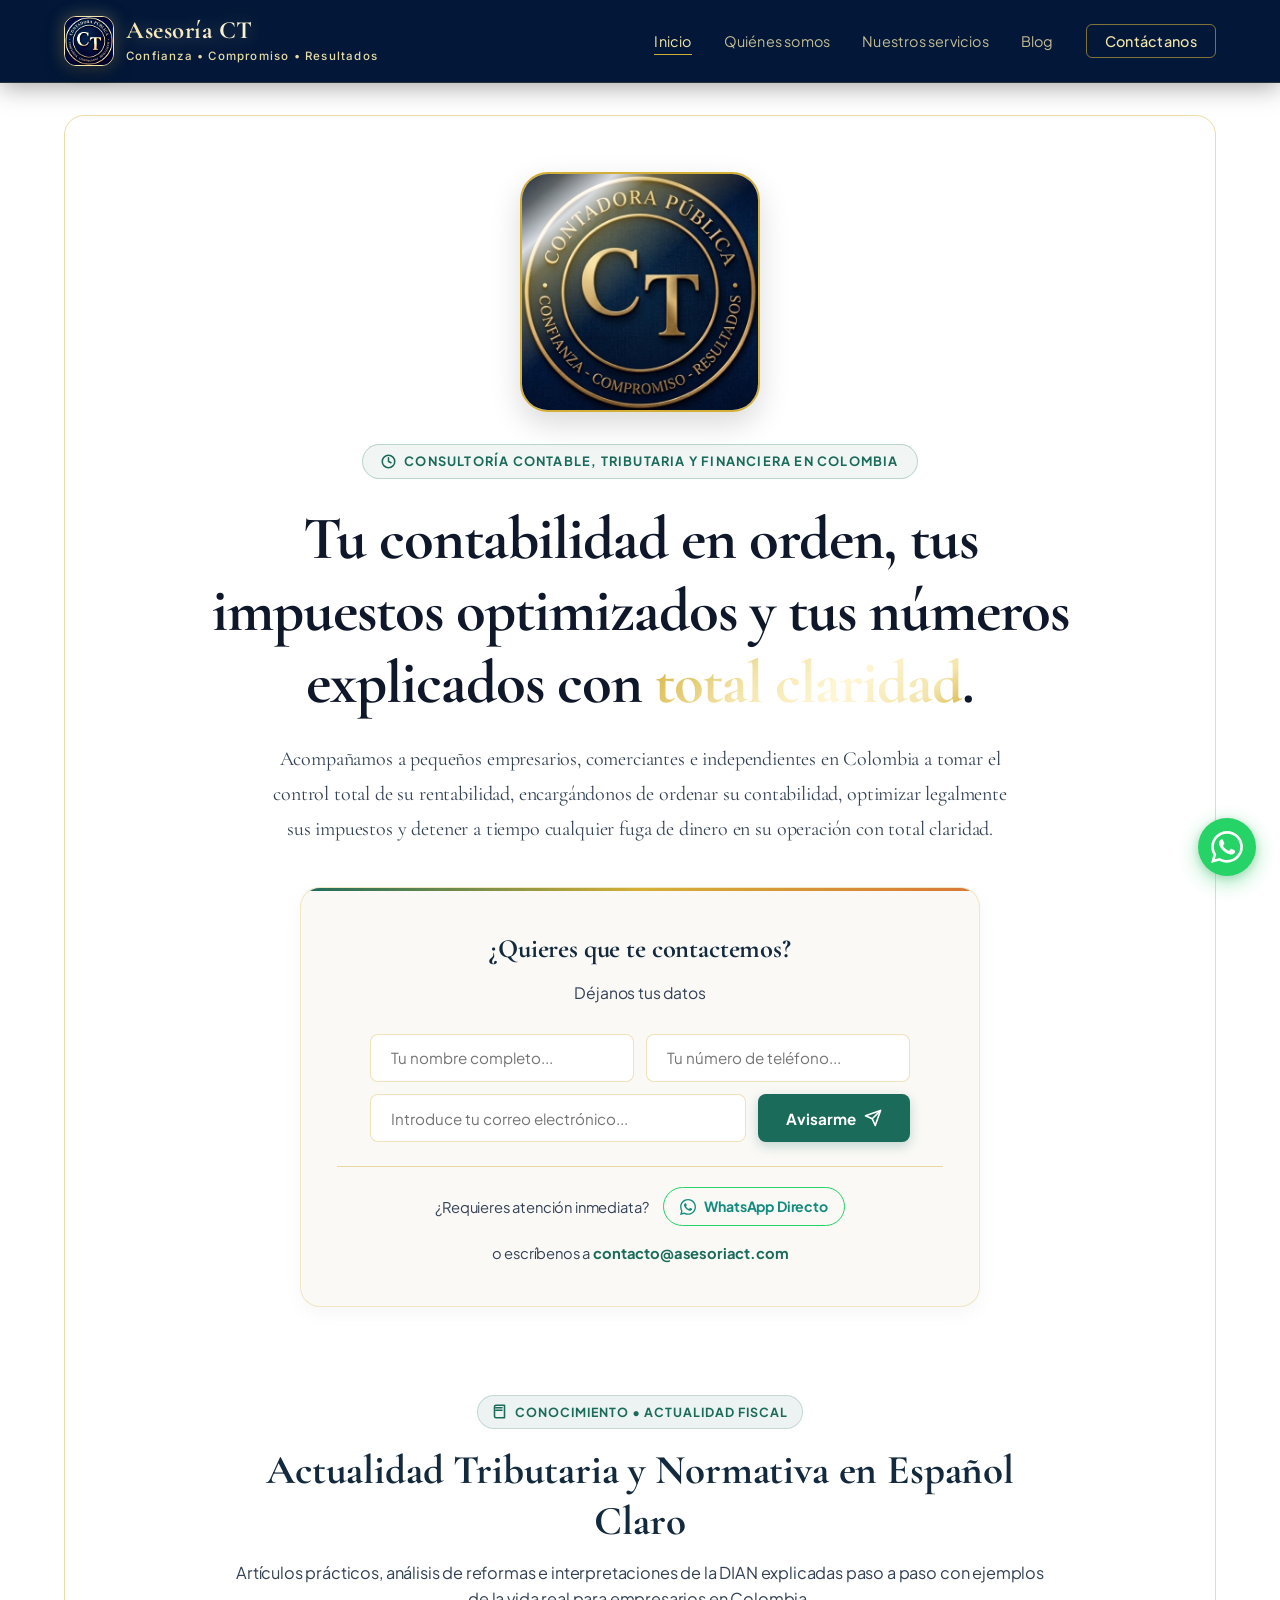
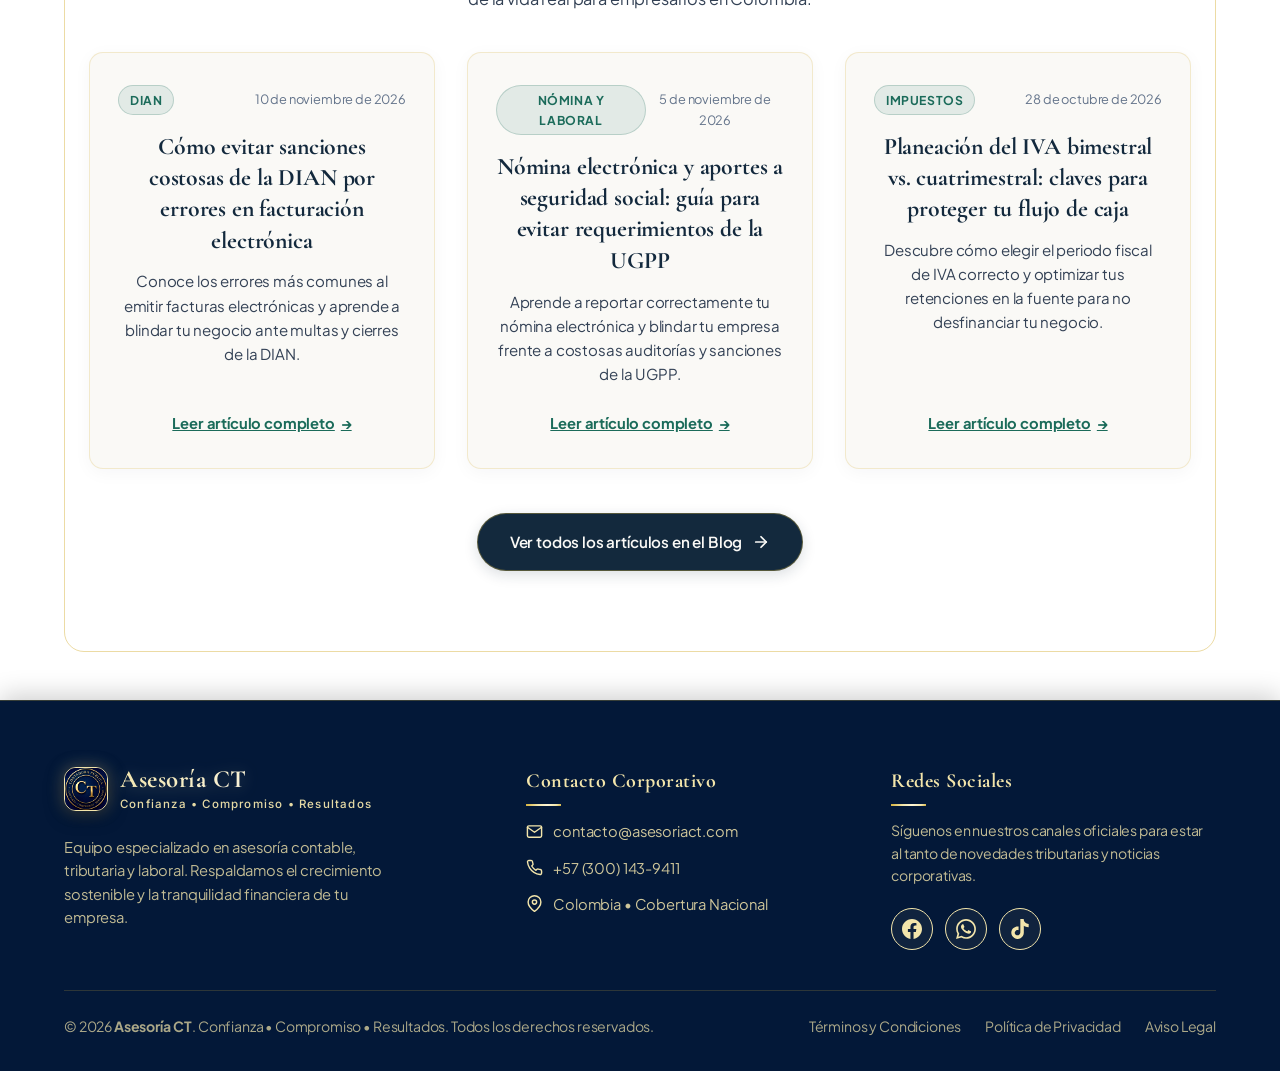
==== index.html @ 313c745f "Update index.html" ====
<!DOCTYPE html>
<html lang="es-CO">
<head>
  <meta charset="UTF-8">
  <meta name="viewport" content="width=device-width, initial-scale=1.0">
  <title>Firma de Contaduría, Tributación y Auditoría Preventiva en Colombia | Asesoría CT</title>
  <meta name="description" content="Firma de contaduría pública y asesoría tributaria en Colombia. Control de rentabilidad, prevención de fugas de dinero y blindaje ante requerimientos de la DIAN y UGPP.">
  <link rel="canonical" href="https://asesoriact.com/">
  <link rel="icon" type="image/jpeg" href="imagenes/LOGO CT.jpeg">

  <!-- Open Graph / Metaetiquetas para Redes Sociales (WhatsApp, LinkedIn, Facebook) -->
  <meta property="og:type" content="website">
  <meta property="og:locale" content="es_CO">
  <meta property="og:site_name" content="Asesoría CT">
  <meta property="og:url" content="https://asesoriact.com/">
  <meta property="og:title" content="Firma de Contaduría, Tributación y Auditoría Preventiva en Colombia | Asesoría CT">
  <meta property="og:description" content="Protege la rentabilidad de tu negocio con asesoría contable, planeación tributaria y auditoría preventiva con criterio experto en Colombia.">
  <meta property="og:image" content="https://asesoriact.com/imagenes/LOGO%20CT.jpeg">
  <meta property="og:image:alt" content="Logotipo Oficial Asesoría CT - Confianza, Compromiso, Resultados">

  <!-- Twitter Cards -->
  <meta name="twitter:card" content="summary_large_image">
  <meta name="twitter:title" content="Firma de Contaduría, Tributación y Auditoría Preventiva en Colombia | Asesoría CT">
  <meta name="twitter:description" content="Control de rentabilidad, optimización de impuestos y blindaje ante la DIAN para empresarios en Colombia.">
  <meta name="twitter:image" content="https://asesoriact.com/imagenes/LOGO%20CT.jpeg">

  <!-- Google Fonts: Cormorant Garamond, Inter & Plus Jakarta Sans -->
  <link rel="preconnect" href="https://fonts.googleapis.com">
  <link rel="preconnect" href="https://fonts.gstatic.com" crossorigin>
  <link href="https://fonts.googleapis.com/css2?family=Cormorant+Garamond:wght@400;500;600;700&family=Inter:wght@300;400;500;600;700&family=Plus+Jakarta+Sans:wght@400;500;600;700&display=swap" rel="stylesheet">

  <!-- Hoja de Estilos Compartida (Sin color de fondo aplicado) -->
  <link rel="stylesheet" href="css/style.css">

  <!-- Datos Estructurados Schema.org JSON-LD (AccountingService & ProfessionalService) -->
  <script type="application/ld+json">
  {
    "@context": "https://schema.org",
    "@type": ["AccountingService", "ProfessionalService"],
    "@id": "https://asesoriact.com/#organization",
    "name": "Asesoría CT",
    "legalName": "Asesoría CT",
    "url": "https://asesoriact.com/",
    "logo": "https://asesoriact.com/imagenes/LOGO%20CT.jpeg",
    "image": "https://asesoriact.com/imagenes/LOGO%20CT.jpeg",
    "description": "Firma de consultoría contable, tributaria y laboral en Colombia. Especialistas en contabilidad general, auditoría preventiva, planeación tributaria DIAN, gestión de nómina electrónica y blindaje ante la UGPP.",
    "telephone": "+573001439411",
    "email": "contacto@asesoriact.com",
    "priceRange": "$$",
    "address": {
      "@type": "PostalAddress",
      "addressLocality": "Medellín",
      "addressRegion": "Antioquia",
      "addressCountry": "CO"
    },
    "areaServed": [
      {
        "@type": "Country",
        "name": "Colombia"
      },
      {
        "@type": "City",
        "name": "Medellín"
      }
    ],
    "hasOfferCatalog": {
      "@type": "OfferCatalog",
      "name": "Servicios Contables y Tributarios",
      "itemListElement": [
        {
          "@type": "Offer",
          "itemOffered": {
            "@type": "Service",
            "name": "Contabilidad Integral y Estados Financieros",
            "description": "Registro contable bajo NIIF, conciliaciones bancarias y estados financieros para toma de decisiones."
          }
        },
        {
          "@type": "Offer",
          "itemOffered": {
            "@type": "Service",
            "name": "Auditoría Preventiva y Cumplimiento",
            "description": "Detección temprana de fugas de dinero, inconsistencias contables y blindaje fiscal."
          }
        },
        {
          "@type": "Offer",
          "itemOffered": {
            "@type": "Service",
            "name": "Planeación Tributaria y Declaraciones DIAN",
            "description": "Optimización legal de carga tributaria (IVA, Renta, Retención en la Fuente, ICA)."
          }
        },
        {
          "@type": "Offer",
          "itemOffered": {
            "@type": "Service",
            "name": "Gestión de Nómina Electrónica y Seguridad Social (UGPP)",
            "description": "Liquidación de nómina, planillas PILA y prevención de sanciones de la UGPP."
          }
        }
      ]
    },
    "sameAs": [
      "https://www.facebook.com/share/19hcn5nRDJ/",
      "https://www.tiktok.com/@ctasesoria"
    ]
  }
  </script>
</head>
<body>

  <!-- Encabezado (Header) -->
  <div class="header-wrapper">
    <div class="container">
      <header>
        <a href="index.html" class="brand" title="Asesoría CT">
          <div class="brand-icon">
            <img src="imagenes/LOGO_CT_DORADO_CLARO.png" alt="Logo Asesoría CT" width="50" height="50">
          </div>
          <div class="brand-name">
            <span class="main-title">Asesoría CT</span>
            <span class="sub-title">Confianza &bull; Compromiso &bull; Resultados</span>
          </div>
        </a>

        <div class="nav-container">
          <nav aria-label="Navegación principal">
            <ul class="main-nav">
              <li><a href="index.html" class="nav-link active">Inicio</a></li>
              <li><a href="quienes-somos.html" class="nav-link">Quiénes somos</a></li>
              <li><a href="servicios.html" class="nav-link">Nuestros servicios</a></li>
              <li><a href="blog.html" class="nav-link">Blog</a></li>
              <li><a href="contacto.html" class="nav-link nav-link-cta">Contáctanos</a></li>
            </ul>
          </nav>
        </div>
      </header>
    </div>
  </div>

  <div class="container">
    <main>
      <!-- Logotipo Central Animado -->
      <div class="corporate-logo-container">
        <div class="corporate-logo-card">
          <div class="corporate-logo-frame" title="Asesoría CT">
            <img 
              src="imagenes/LOGO CT.jpeg" 
              alt="Logotipo Asesoría CT" 
              class="corporate-logo-img"
              width="240"
              height="240"
              loading="eager"
            >
            <div class="shimmer-effect" aria-hidden="true"></div>
          </div>
        </div>
      </div>

      <!-- Etiqueta superior (Micro-texto) -->
      <div class="pill-hero">
        <svg width="15" height="15" viewBox="0 0 24 24" fill="none" stroke="currentColor" stroke-width="2.5" stroke-linecap="round" stroke-linejoin="round">
          <circle cx="12" cy="12" r="10"></circle>
          <path d="M12 6v6l4 2"></path>
        </svg>
        <span>CONSULTORÍA CONTABLE, TRIBUTARIA Y FINANCIERA EN COLOMBIA</span>
      </div>

      <!-- Titular Principal (H1) -->
      <h1 class="hero-title">
        Tu contabilidad en orden, tus impuestos optimizados y tus números explicados con <span class="gradient-text">total claridad</span>.
      </h1>

      <!-- Subtítulo (H2) -->
      <h2 class="hero-desc" style="font-size: clamp(1.05rem, 1.8vw, 1.25rem); font-weight: 400; margin-bottom: 2.5rem;">
        Acompañamos a pequeños empresarios, comerciantes e independientes en Colombia a tomar el control total de su rentabilidad, encargándonos de ordenar su contabilidad, optimizar legalmente sus impuestos y detener a tiempo cualquier fuga de dinero en su operación con total claridad.
      </h2>

      <!-- Panel de Notificación -->
      <div class="action-panel">
        <h2>¿Quieres que te contactemos?</h2>
        <p>Déjanos tus datos</p>

        <form class="subscribe-form" id="notifyForm">
          <div class="form-row">
            <input 
              type="text" 
              name="nombre"
              class="subscribe-input" 
              id="nombreInput" 
              placeholder="Tu nombre completo..." 
              required
              autocomplete="name"
            >
            <input 
              type="tel" 
              name="telefono"
              class="subscribe-input" 
              id="telefonoInput" 
              placeholder="Tu número de teléfono..." 
              required
              autocomplete="tel"
            >
          </div>
          <div class="form-row form-row-submit">
            <input 
              type="email" 
              name="email"
              class="subscribe-input email-input-field" 
              id="emailInput" 
              placeholder="Introduce tu correo electrónico..." 
              required
              autocomplete="email"
            >
            <button type="submit" class="subscribe-btn">
              <span>Avisarme</span>
              <svg width="18" height="18" viewBox="0 0 24 24" fill="none" stroke="currentColor" stroke-width="2.2" stroke-linecap="round" stroke-linejoin="round">
                <line x1="22" y1="2" x2="11" y2="13"></line>
                <polygon points="22 2 15 22 11 13 2 9 22 2"></polygon>
              </svg>
            </button>
          </div>
        </form>

        <div class="contact-urgency">
          <span>¿Requieres atención inmediata?</span>
          <a href="https://wa.me/573001439411?text=Hola%2C%20quisiera%20recibir%20asesor%C3%ADa%20contable%20y%20tributaria." target="_blank" rel="noopener noreferrer" class="whatsapp-btn">
            <svg width="16" height="16" viewBox="0 0 24 24" fill="currentColor">
              <path d="M.057 24l1.687-6.163c-1.041-1.804-1.588-3.849-1.587-5.946.003-6.556 5.338-11.891 11.893-11.891 3.181.001 6.167 1.24 8.413 3.488 2.245 2.248 3.481 5.236 3.48 8.414-.003 6.557-5.338 11.892-11.893 11.892-1.99-.001-3.951-.5-5.688-1.448l-6.305 1.654zm6.597-3.807c1.676.995 3.276 1.591 5.392 1.592 5.448 0 9.886-4.434 9.889-9.885.002-5.462-4.415-9.89-9.881-9.892-5.452 0-9.887 4.434-9.889 9.884-.001 2.225.651 3.891 1.746 5.634l-.999 3.648 3.742-.981zm11.387-5.464c-.074-.124-.272-.198-.57-.347-.297-.149-1.758-.868-2.031-.967-.272-.099-.47-.149-.669.149-.198.297-.768.967-.941 1.165-.173.198-.347.223-.644.074-.297-.149-1.255-.462-2.39-1.475-.883-.788-1.48-1.761-1.653-2.059-.173-.297-.018-.458.13-.606.134-.133.297-.347.446-.521.151-.172.2-.296.3-.495.099-.198.05-.372-.025-.521-.075-.148-.669-1.611-.916-2.206-.242-.579-.487-.501-.669-.51l-.57-.01c-.198 0-.52.074-.792.372s-1.04 1.016-1.04 2.479 1.065 2.876 1.213 3.074c.149.198 2.095 3.2 5.076 4.487.709.306 1.263.489 1.694.626.712.226 1.36.194 1.872.118.571-.085 1.758-.719 2.006-1.413.248-.695.248-1.29.173-1.414z"/>
            </svg>
            <span>WhatsApp Directo</span>
          </a>
          <span>o escríbenos a <a href="mailto:contacto@asesoriact.com" class="email-link">contacto@asesoriact.com</a></span>
        </div>
      </div>

      <!-- Sección de Actualidad Tributaria y Normativa en Español Claro (3 Artículos Recientes) -->
      <section class="home-blog-section" aria-labelledby="homeBlogHeading">
        <div class="section-header-block">
          <div class="section-tag">
            <svg width="15" height="15" viewBox="0 0 24 24" fill="none" stroke="currentColor" stroke-width="2.5" stroke-linecap="round" stroke-linejoin="round">
              <path d="M4 19.5v-15A2.5 2.5 0 0 1 6.5 2H20v20H6.5a2.5 2.5 0 0 1-2.5-2.5Z"></path>
              <path d="M6 6h10"></path>
              <path d="M6 10h10"></path>
            </svg>
            <span>Conocimiento &bull; Actualidad Fiscal</span>
          </div>
          <h2 class="section-title" id="homeBlogHeading">Actualidad Tributaria y Normativa en Español Claro</h2>
          <p class="section-desc">Artículos prácticos, análisis de reformas e interpretaciones de la DIAN explicadas paso a paso con ejemplos de la vida real para empresarios en Colombia.</p>
        </div>

        <div class="blog-cards-grid" id="homeBlogCardsContainer">
          <!-- Renderizado dinámico de los 3 artículos más recientes -->
        </div>

        <a href="blog.html" class="blog-section-cta">
          <span>Ver todos los artículos en el Blog</span>
          <svg width="18" height="18" viewBox="0 0 24 24" fill="none" stroke="currentColor" stroke-width="2.3" stroke-linecap="round" stroke-linejoin="round">
            <line x1="5" y1="12" x2="19" y2="12"></line>
            <polyline points="12 5 19 12 12 19"></polyline>
          </svg>
        </a>
      </section>
    </main>
  </div>

  <!-- Pie de Página (Footer) -->
  <footer>
    <div class="container">
      <div class="footer-content">
        <div class="footer-col">
          <a href="index.html" class="footer-brand" title="Asesoría CT">
            <div class="brand-icon">
              <img src="imagenes/LOGO CT.jpeg" alt="Logo Asesoría CT en pie de página" width="44" height="44" loading="lazy">
            </div>
            <div class="brand-name">
              <span class="main-title">Asesoría CT</span>
              <span class="sub-title">Confianza &bull; Compromiso &bull; Resultados</span>
            </div>
          </a>
          <p class="footer-desc">
            Equipo especializado en asesoría contable, tributaria y laboral. Respaldamos el crecimiento sostenible y la tranquilidad financiera de tu empresa.
          </p>
        </div>

        <div class="footer-col">
          <h4 class="footer-col-title">Contacto Corporativo</h4>
          <ul class="footer-contact-list">
            <li class="footer-contact-item">
              <svg width="17" height="17" viewBox="0 0 24 24" fill="none" stroke="currentColor" stroke-width="2" stroke-linecap="round" stroke-linejoin="round">
                <path d="M4 4h16c1.1 0 2 .9 2 2v12c0 1.1-.9 2-2 2H4c-1.1 0-2-.9-2-2V6c0-1.1.9-2 2-2z"></path>
                <polyline points="22,6 12,13 2,6"></polyline>
              </svg>
              <a href="mailto:contacto@asesoriact.com">contacto@asesoriact.com</a>
            </li>
            <li class="footer-contact-item">
              <svg width="17" height="17" viewBox="0 0 24 24" fill="none" stroke="currentColor" stroke-width="2" stroke-linecap="round" stroke-linejoin="round">
                <path d="M22 16.92v3a2 2 0 0 1-2.18 2 19.79 19.79 0 0 1-8.63-3.07 19.5 19.5 0 0 1-6-6 19.79 19.79 0 0 1-3.07-8.67A2 2 0 0 1 4.11 2h3a2 2 0 0 1 2 1.72 12.84 12.84 0 0 0 .7 2.81 2 2 0 0 1-.45 2.11L8.09 9.91a16 16 0 0 0 6 6l1.27-1.27a2 2 0 0 1 2.11-.45 12.84 12.84 0 0 0 2.81.7A2 2 0 0 1 22 16.92z"></path>
              </svg>
              <a href="https://wa.me/573001439411" target="_blank" rel="noopener noreferrer">+57 (300) 143-9411</a>
            </li>
            <li class="footer-contact-item">
              <svg width="17" height="17" viewBox="0 0 24 24" fill="none" stroke="currentColor" stroke-width="2" stroke-linecap="round" stroke-linejoin="round">
                <path d="M21 10c0 7-9 13-9 13s-9-6-9-13a9 9 0 0 1 18 0z"></path>
                <circle cx="12" cy="10" r="3"></circle>
              </svg>
              <span>Colombia &bull; Cobertura Nacional</span>
            </li>
          </ul>
        </div>

        <div class="footer-col">
          <h4 class="footer-col-title">Redes Sociales</h4>
          <p class="footer-desc" style="font-size: 0.88rem;">
            Síguenos en nuestros canales oficiales para estar al tanto de novedades tributarias y noticias corporativas.
          </p>
          <div class="social-links">
            <a href="https://www.facebook.com/share/19hcn5nRDJ/" target="_blank" rel="noopener noreferrer" class="social-btn" title="Facebook Asesoría CT" aria-label="Facebook">
              <svg viewBox="0 0 24 24">
                <path d="M24 12.073c0-6.627-5.373-12-12-12s-12 5.373-12 12c0 5.99 4.388 10.954 10.125 11.854v-8.385H7.078v-3.47h3.047V9.43c0-3.007 1.792-4.669 4.533-4.669 1.312 0 2.686.235 2.686.235v2.953H15.83c-1.491 0-1.956.925-1.956 1.874v2.25h3.328l-.532 3.47h-2.796v8.385C19.612 23.027 24 18.062 24 12.073z"/>
              </svg>
            </a>
            <a href="https://wa.me/573001439411?text=Hola%2C%20quisiera%20contactar%20a%20Asesor%C3%ADa%20CT." target="_blank" rel="noopener noreferrer" class="social-btn" title="WhatsApp Asesoría CT" aria-label="WhatsApp">
              <svg viewBox="0 0 24 24">
                <path d="M.057 24l1.687-6.163c-1.041-1.804-1.588-3.849-1.587-5.946.003-6.556 5.338-11.891 11.893-11.891 3.181.001 6.167 1.24 8.413 3.488 2.245 2.248 3.481 5.236 3.48 8.414-.003 6.557-5.338 11.892-11.893 11.892-1.99-.001-3.951-.5-5.688-1.448l-6.305 1.654zm6.597-3.807c1.676.995 3.276 1.591 5.392 1.592 5.448 0 9.886-4.434 9.889-9.885.002-5.462-4.415-9.89-9.881-9.892-5.452 0-9.887 4.434-9.889 9.884-.001 2.225.651 3.891 1.746 5.634l-.999 3.648 3.742-.981zm11.387-5.464c-.074-.124-.272-.198-.57-.347-.297-.149-1.758-.868-2.031-.967-.272-.099-.47-.149-.669.149-.198.297-.768.967-.941 1.165-.173.198-.347.223-.644.074-.297-.149-1.255-.462-2.39-1.475-.883-.788-1.48-1.761-1.653-2.059-.173-.297-.018-.458.13-.606.134-.133.297-.347.446-.521.151-.172.2-.296.3-.495.099-.198.05-.372-.025-.521-.075-.148-.669-1.611-.916-2.206-.242-.579-.487-.501-.669-.51l-.57-.01c-.198 0-.52.074-.792.372s-1.04 1.016-1.04 2.479 1.065 2.876 1.213 3.074c.149.198 2.095 3.2 5.076 4.487.709.306 1.263.489 1.694.626.712.226 1.36.194 1.872.118.571-.085 1.758-.719 2.006-1.413.248-.695.248-1.29.173-1.414z"/>
              </svg>
            </a>
            <a href="https://www.tiktok.com/@ctasesoria?_r=1&_t=ZS-9BO9kj3lKJJ" target="_blank" rel="noopener noreferrer" class="social-btn" title="TikTok Asesoría CT" aria-label="TikTok">
              <svg viewBox="0 0 24 24">
                <path d="M12.525.02c1.31-.02 2.61-.01 3.91-.02.08 1.53.63 3.09 1.75 4.17 1.12 1.11 2.7 1.62 4.24 1.79v4.03c-1.44-.05-2.89-.35-4.2-.97-.57-.26-1.1-.59-1.62-1.01-.01 2.92.01 5.84-.02 8.75-.08 1.4-.54 2.79-1.35 3.94-1.31 1.92-3.58 3.17-5.91 3.21-1.43.08-2.86-.31-4.08-1.03-2.02-1.19-3.44-3.37-3.65-5.71-.02-.5-.03-1-.01-1.49.18-1.9 1.12-3.72 2.58-4.96 1.66-1.44 3.98-2.13 6.15-1.72.02 1.48-.04 2.96-.04 4.44-.99-.32-2.15-.23-3.02.37-.63.41-1.11 1.04-1.36 1.75-.21.51-.24 1.07-.14 1.61.24 1.16 1.18 2.09 2.35 2.33.71.16 1.46.12 2.14-.14.77-.28 1.41-.89 1.74-1.64.31-.7.42-1.47.41-2.23.03-5.26.01-10.52.02-15.78z"/>
              </svg>
            </a>
          </div>
        </div>
      </div>

      <div class="footer-bottom">
        <div>
          <span>&copy; <span id="currentYear"></span> <strong>Asesoría CT</strong>. Confianza &bull; Compromiso &bull; Resultados. Todos los derechos reservados.</span>
        </div>
        <ul class="footer-legal-links">
          <li><a href="terminos-y-condiciones.html">Términos y Condiciones</a></li>
          <li><a href="politica-de-privacidad.html">Política de Privacidad</a></li>
          <li><a href="aviso-legal.html">Aviso Legal</a></li>
        </ul>
      </div>
    </div>
  </footer>

  <!-- Botón Flotante de WhatsApp -->
  <a href="https://wa.me/573001439411?text=Hola%2C%20quisiera%20recibir%20asesor%C3%ADa%20contable%20y%20tributaria." target="_blank" rel="noopener noreferrer" class="whatsapp-float" title="Contactar por WhatsApp" aria-label="WhatsApp Asesoría CT">
    <svg viewBox="0 0 24 24">
      <path d="M.057 24l1.687-6.163c-1.041-1.804-1.588-3.849-1.587-5.946.003-6.556 5.338-11.891 11.893-11.891 3.181.001 6.167 1.24 8.413 3.488 2.245 2.248 3.481 5.236 3.48 8.414-.003 6.557-5.338 11.892-11.893 11.892-1.99-.001-3.951-.5-5.688-1.448l-6.305 1.654zm6.597-3.807c1.676.995 3.276 1.591 5.392 1.592 5.448 0 9.886-4.434 9.889-9.885.002-5.462-4.415-9.89-9.881-9.892-5.452 0-9.887 4.434-9.889 9.884-.001 2.225.651 3.891 1.746 5.634l-.999 3.648 3.742-.981zm11.387-5.464c-.074-.124-.272-.198-.57-.347-.297-.149-1.758-.868-2.031-.967-.272-.099-.47-.149-.669.149-.198.297-.768.967-.941 1.165-.173.198-.347.223-.644.074-.297-.149-1.255-.462-2.39-1.475-.883-.788-1.48-1.761-1.653-2.059-.173-.297-.018-.458.13-.606.134-.133.297-.347.446-.521.151-.172.2-.296.3-.495.099-.198.05-.372-.025-.521-.075-.148-.669-1.611-.916-2.206-.242-.579-.487-.501-.669-.51l-.57-.01c-.198 0-.52.074-.792.372s-1.04 1.016-1.04 2.479 1.065 2.876 1.213 3.074c.149.198 2.095 3.2 5.076 4.487.709.306 1.263.489 1.694.626.712.226 1.36.194 1.872.118.571-.085 1.758-.719 2.006-1.413.248-.695.248-1.29.173-1.414z"/>
    </svg>
  </a>

  <div class="toast" id="toast">
    <svg width="22" height="22" viewBox="0 0 24 24" fill="none" stroke="currentColor" stroke-width="2.5" stroke-linecap="round" stroke-linejoin="round">
      <path d="M22 11.08V12a10 10 0 1 1-5.93-9.14"></path>
      <polyline points="22 4 12 14.01 9 11.01"></polyline>
    </svg>
    <div>
      <strong style="color: var(--gold-deep);" id="toastTitle">¡Gracias!</strong>
      <p style="font-size: 0.82rem; color: var(--text-secondary); margin: 0;" id="toastMessage">Te avisaremos el día del lanzamiento.</p>
    </div>
  </div>

  <script src="js/blog-data.js"></script>
  <script>
    document.getElementById('currentYear').textContent = new Date().getFullYear();

    // Renderizar las 3 tarjetas más recientes en la sección de inicio
    function renderHomeBlogCards() {
      const container = document.getElementById('homeBlogCardsContainer');
      if (!container || !window.getBlogArticles) return;

      const articles = window.getBlogArticles().slice(0, 3);
      container.innerHTML = articles.map(article => `
        <article class="blog-card" onclick="window.location.href='blog.html?slug=${encodeURIComponent(article.slug)}'" style="cursor: pointer;">
          <div>
            <div class="blog-card-meta">
              <span class="blog-category-badge">${article.category}</span>
              <time class="blog-card-date" datetime="${article.date}">${window.formatBlogDate(article.date)}</time>
            </div>
            <h3 class="blog-card-title">${article.title}</h3>
            <p class="blog-card-summary">${article.summary}</p>
          </div>
          <div>
            <a href="blog.html?slug=${encodeURIComponent(article.slug)}" class="blog-card-link" onclick="event.stopPropagation();">
              <span>Leer artículo completo</span>
              <span aria-hidden="true">&rarr;</span>
            </a>
          </div>
        </article>
      `).join('');
    }

    renderHomeBlogCards();

    const form = document.getElementById('notifyForm');
    const nombreInput = document.getElementById('nombreInput');
    const telefonoInput = document.getElementById('telefonoInput');
    const emailInput = document.getElementById('emailInput');
    const toast = document.getElementById('toast');
    const submitBtn = form.querySelector('button[type="submit"]');

    form.addEventListener('submit', function(e) {
      e.preventDefault();
      const nombre = nombreInput.value.trim();
      const telefono = telefonoInput.value.trim();
      const email = emailInput.value.trim();

      if (nombre && telefono && email) {
        if (submitBtn) submitBtn.disabled = true;

        const params = new URLSearchParams();
        params.append('nombre', nombre);
        params.append('telefono', telefono);
        params.append('email', email);

        fetch('https://script.google.com/macros/s/AKfycbwHSNOIDWplXZAIkHWCNSpXhPhSeViGRHyeF9dgM50gXzdsvu-dEWJUBcOk_lpRhiU-SA/exec', {
          method: 'POST',
          mode: 'no-cors',
          body: params
        }).catch(function(err) {
          console.warn('Envío registrado con posible advertencia de red:', err);
        }).finally(function() {
          nombreInput.value = '';
          telefonoInput.value = '';
          emailInput.value = '';
          if (submitBtn) submitBtn.disabled = false;

          toast.classList.add('show');
          setTimeout(() => {
            toast.classList.remove('show');
          }, 4500);
        });
      }
    });
  </script>
</body>
</html>
---- css/style.css ----
/* ========================================================
   Asesoría CT - Estructura Web Corporativa
   NOTA: Sin colores de fondo aplicados aún según requerimiento
   ======================================================== */

:root {
  /* Fondo Encabezado Corporativo */
  --navy-main: #031838;
  --navy-dark: #021B3D;

  /* Tonos en Oro Metálico */
  --gold-deep: #7C5A0B;
  --gold-dark: #AA7C11;
  --gold-base: #D4AF37;
  --gold-light: #F3E5AB;
  --gold-soft: #e8d7a5;
  --gold-gradient: linear-gradient(135deg, #D4AF37 0%, #F3E5AB 35%, #FFF6D6 60%, #F3E5AB 85%, #D4AF37 100%);
  --gold-border: rgba(212, 175, 55, 0.45);
  --gold-border-hover: rgba(170, 124, 17, 0.85);

  /* Paleta Corporativa Asesoría CT (Colores Clave) */
  --color-forest: #1B6B5A;
  --color-forest-hover: #145244;
  --color-navy-deep: #13293D;
  --color-terracotta: #D97736;
  --color-terracotta-hover: #BF6225;
  --color-card-bg: #FAF9F6;

  /* Tipografía de Alto Contraste */
  --text-main: #0F172A;
  --text-secondary: #334155;
  --text-muted: #64748B;

  --radius-lg: 20px;
  --radius-md: 14px;
  --radius-sm: 8px;
}

* {
  margin: 0;
  padding: 0;
  box-sizing: border-box;
}

/* ========================================================
   Cuerpo / Body: Sin color de fondo aplicado
   ======================================================== */
body {
  font-family: 'Plus Jakarta Sans', 'Inter', -apple-system, sans-serif;
  color: var(--text-main);
  min-height: 100vh;
  display: flex;
  flex-direction: column;
  line-height: 1.65;
  position: relative;
  overflow-x: hidden;
  letter-spacing: -0.01em;
  /* Sin background-color ni background-image */
}

/* Tipografía display para títulos principales */
h1, h2, h3,
.hero-title,
.brand-name .main-title {
  font-family: 'Cormorant Garamond', Georgia, serif;
}

.container {
  width: 100%;
  max-width: 1200px;
  margin: 0 auto;
  padding: 0 1.5rem;
  display: flex;
  flex-direction: column;
  flex: 1;
}

/* ========================================================
   Encabezado (Header): Fondo #031838, Oro Metálico, Insignia
   ======================================================== */
.header-wrapper {
  width: 100%;
  background-color: var(--navy-main);
  border-bottom: 1px solid rgba(212, 175, 55, 0.18);
  box-shadow: 0 4px 24px rgba(0, 0, 0, 0.35);
  position: sticky;
  top: 0;
  z-index: 50;
}

header {
  display: flex;
  justify-content: space-between;
  align-items: center;
  padding: 1rem 0;
  gap: 1.5rem;
  width: 100%;
  max-width: 1200px;
  margin: 0 auto;
}

.brand {
  display: flex;
  align-items: center;
  gap: 12px;
  text-decoration: none;
  color: #FFFFFF;
}

/* Logo del encabezado con su fondo original y el dorado claro resaltado */
.brand-icon {
  width: 50px;
  height: 50px;
  border-radius: 12px;
  overflow: hidden;
  background: #02122c;
  border: 1.5px solid var(--gold-light);
  display: flex;
  align-items: center;
  justify-content: center;
  box-shadow: 0 4px 18px rgba(0, 0, 0, 0.5), 0 0 16px rgba(243, 229, 171, 0.35);
  transition: transform 0.35s ease, border-color 0.35s ease, box-shadow 0.35s ease;
  flex-shrink: 0;
}

.brand:hover .brand-icon {
  transform: scale(1.06);
  border-color: #FFF6D6;
  box-shadow: 0 6px 24px rgba(0, 0, 0, 0.6), 0 0 24px rgba(243, 229, 171, 0.6);
}

.brand-icon img {
  width: 100%;
  height: 100%;
  object-fit: cover;
  display: block;
  /* Resalta las letras y círculos en un dorado más claro y luminoso manteniendo el fondo */
  filter: brightness(1.22) contrast(1.18) saturate(1.1) drop-shadow(0 0 1px rgba(243, 229, 171, 0.35));
  transition: filter 0.35s ease, transform 0.35s ease;
}

.brand:hover .brand-icon img {
  filter: brightness(1.3) contrast(1.22) saturate(1.15) drop-shadow(0 0 2px rgba(255, 246, 214, 0.55));
  transform: scale(1.03);
}

.brand-name {
  display: flex;
  flex-direction: column;
  gap: 2px;
}

/* Título principal 'Asesoría CT' en dorado claro brillante */
.brand-name .main-title {
  font-family: 'Cormorant Garamond', Georgia, serif;
  font-size: 1.55rem;
  font-weight: 700;
  letter-spacing: 0.5px;
  background: linear-gradient(135deg, #F3E5AB 0%, #FFFFFF 45%, #F3E5AB 80%, #D4AF37 100%);
  background-size: 220% auto;
  -webkit-background-clip: text;
  -webkit-text-fill-color: transparent;
  line-height: 1.15;
  filter: drop-shadow(0 2px 8px rgba(243, 229, 171, 0.3));
  animation: goldMetallicShine 7s linear infinite;
}

/* Subtítulo 'Confianza • Compromiso • Resultados' en dorado claro suave */
.brand-name .sub-title {
  font-family: 'Inter', sans-serif;
  font-size: 0.72rem;
  letter-spacing: 1.2px;
  color: var(--gold-light);
  font-weight: 500;
  margin-top: 0;
  opacity: 0.95;
}

@keyframes goldMetallicShine {
  0% { background-position: 0% 50%; }
  50% { background-position: 100% 50%; }
  100% { background-position: 0% 50%; }
}

.nav-container {
  display: flex;
  align-items: center;
  gap: 1.6rem;
}

.main-nav {
  display: flex;
  align-items: center;
  gap: 2rem;
  list-style: none;
}

/* Menú de navegación: más limpio, sin text-shadow agresivo */
.nav-link {
  color: rgba(243, 229, 171, 0.8);
  text-decoration: none;
  font-size: 0.9rem;
  font-weight: 400;
  letter-spacing: 0.2px;
  transition: color 0.25s ease;
  white-space: nowrap;
  position: relative;
  padding: 4px 0;
}

.nav-link:hover,
.nav-link.active {
  color: var(--gold-light);
}

.nav-link::after {
  content: '';
  position: absolute;
  bottom: -1px;
  left: 0;
  width: 0%;
  height: 1px;
  background: var(--gold-base);
  transition: width 0.3s ease;
}

.nav-link:hover::after,
.nav-link.active::after {
  width: 100%;
}

.nav-link-cta {
  padding: 7px 18px;
  border: 1px solid rgba(212, 175, 55, 0.6);
  border-radius: 6px;
  background: transparent;
  color: var(--gold-light) !important;
  font-weight: 500;
  letter-spacing: 0.3px;
  transition: all 0.25s ease;
}

.nav-link-cta:hover,
.nav-link-cta.active {
  background: rgba(212, 175, 55, 0.12);
  color: var(--gold-light) !important;
  text-shadow: none !important;
  border-color: var(--gold-base);
  box-shadow: none;
  transform: none;
}

.nav-link-cta::after {
  display: none;
}

/* Insignia de estado */
.badge-status {
  display: inline-flex;
  align-items: center;
  gap: 7px;
  padding: 5px 13px;
  background: transparent;
  border: 1px solid rgba(212, 175, 55, 0.3);
  border-radius: 4px;
  font-size: 0.75rem;
  font-weight: 400;
  color: rgba(243, 229, 171, 0.65);
  white-space: nowrap;
  letter-spacing: 0.3px;
}

.status-dot {
  width: 7px;
  height: 7px;
  border-radius: 50%;
  background: var(--gold-base);
  opacity: 0.75;
  flex-shrink: 0;
}

.status-dot::after {
  display: none;
}

/* ========================================================
   Sección Principal (Main): Sin color de fondo
   ======================================================== */
main {
  padding: 3.5rem 1.5rem;
  text-align: center;
  display: flex;
  flex-direction: column;
  align-items: center;
  border: 1px solid var(--gold-border);
  border-radius: var(--radius-lg);
  margin: 2rem 0 3rem 0;
  position: relative;
  /* Sin background-color */
}

/* Logotipo Central Animado */
.corporate-logo-container {
  display: flex;
  justify-content: center;
  align-items: center;
  width: 100%;
  margin: 0 auto 2rem auto;
  position: relative;
  z-index: 2;
}

.corporate-logo-card {
  position: relative;
  display: inline-flex;
  justify-content: center;
  align-items: center;
  opacity: 0;
  transform: scale(0.9);
  animation: logoFadeInScale 1.3s cubic-bezier(0.16, 1, 0.3, 1) 0.15s forwards;
}

@keyframes logoFadeInScale {
  0% {
    opacity: 0;
    transform: scale(0.9);
  }
  100% {
    opacity: 1;
    transform: scale(1);
  }
}

.corporate-logo-frame {
  position: relative;
  z-index: 1;
  width: clamp(170px, 22vw, 240px);
  height: clamp(170px, 22vw, 240px);
  aspect-ratio: 1 / 1;
  border-radius: 28px;
  overflow: hidden;
  border: 2px solid var(--gold-base);
  box-shadow: 0 12px 30px rgba(0, 0, 0, 0.15);
  transition: transform 0.45s cubic-bezier(0.2, 0.8, 0.2, 1),
              box-shadow 0.45s cubic-bezier(0.2, 0.8, 0.2, 1),
              border-color 0.45s ease;
  cursor: pointer;
}

.corporate-logo-frame:hover {
  transform: translateY(-8px);
  border-color: var(--gold-dark);
  box-shadow: 0 20px 45px rgba(0, 0, 0, 0.25), 0 0 25px rgba(212, 175, 55, 0.4);
}

.corporate-logo-img {
  width: 100%;
  height: 100%;
  object-fit: cover;
  display: block;
  user-select: none;
  -webkit-user-drag: none;
  pointer-events: none;
  transition: transform 0.45s ease;
}

.corporate-logo-frame:hover .corporate-logo-img {
  transform: scale(1.03);
}

.shimmer-effect {
  position: absolute;
  top: -60%;
  left: -120%;
  width: 200%;
  height: 220%;
  background: linear-gradient(
    115deg,
    transparent 0%,
    transparent 32%,
    rgba(255, 255, 255, 0) 38%,
    rgba(255, 235, 170, 0.35) 45%,
    rgba(255, 255, 255, 0.85) 50%,
    rgba(212, 175, 55, 0.5) 54%,
    transparent 65%,
    transparent 100%
  );
  transform: rotate(25deg);
  pointer-events: none;
  mix-blend-mode: screen;
  z-index: 2;
  animation: metallicShimmer 4s ease-in-out infinite;
}

@keyframes metallicShimmer {
  0% { transform: translateX(-140%) rotate(25deg); opacity: 0; }
  8% { opacity: 1; }
  35% { transform: translateX(140%) rotate(25deg); opacity: 1; }
  45%, 100% { transform: translateX(140%) rotate(25deg); opacity: 0; }
}

/* Pastilla de Identificación Superior */
.pill-hero {
  display: inline-flex;
  align-items: center;
  gap: 8px;
  padding: 6px 18px;
  border: 1px solid rgba(27, 107, 90, 0.25);
  background: rgba(27, 107, 90, 0.06);
  border-radius: 100px;
  color: var(--color-forest);
  font-size: 0.8rem;
  font-weight: 700;
  margin-bottom: 1.5rem;
  text-transform: uppercase;
  letter-spacing: 1.2px;
}

.pill-hero svg {
  stroke: var(--color-forest);
}

/* Título de Página */
.hero-title {
  font-size: clamp(2.2rem, 5vw, 3.8rem);
  font-weight: 800;
  line-height: 1.18;
  letter-spacing: -1px;
  max-width: 900px;
  margin-bottom: 1.5rem;
  color: var(--text-main);
}

.hero-title .gradient-text {
  background: var(--gold-gradient);
  -webkit-background-clip: text;
  -webkit-text-fill-color: transparent;
  display: inline-block;
}

/* Texto descriptivo */
.hero-desc {
  font-size: clamp(1.05rem, 1.8vw, 1.25rem);
  color: var(--text-secondary);
  max-width: 760px;
  margin-bottom: 3rem;
  font-weight: 400;
  line-height: 1.75;
}

/* Tarjeta / Anuncio 'En Construcción' Destacada */
.construction-banner {
  width: 100%;
  max-width: 760px;
  border: 2px dashed var(--gold-dark);
  border-radius: var(--radius-lg);
  padding: 2.25rem 2rem;
  margin-bottom: 3rem;
  text-align: center;
}

.construction-banner h2 {
  font-size: 1.5rem;
  color: var(--gold-deep);
  margin-bottom: 0.75rem;
  font-weight: 800;
  display: flex;
  align-items: center;
  justify-content: center;
  gap: 10px;
}

.construction-banner p {
  color: var(--text-secondary);
  font-size: 1rem;
  line-height: 1.6;
}

/* Sección de Calendario (Booking Cal.com) */
.booking-section {
  width: 100%;
  max-width: 1160px;
  background-color: var(--color-card-bg);
  border: 1px solid rgba(212, 175, 55, 0.25);
  border-radius: var(--radius-lg);
  padding: 3rem 2.5rem;
  margin-bottom: 4rem;
  box-shadow: 0 10px 30px rgba(15, 23, 42, 0.05);
  text-align: center;
  position: relative;
  overflow: hidden;
}

.booking-section::before {
  content: '';
  position: absolute;
  top: 0;
  left: 0;
  right: 0;
  height: 4px;
  background: linear-gradient(90deg, var(--color-terracotta), var(--gold-base), var(--color-forest));
}

.booking-header {
  margin-bottom: 2rem;
}

.booking-title {
  font-family: 'Cormorant Garamond', Georgia, serif;
  font-size: 2.1rem;
  color: var(--color-navy-deep);
  font-weight: 700;
  margin-bottom: 0.65rem;
  display: inline-flex;
  align-items: center;
  justify-content: center;
  gap: 12px;
}

.booking-title svg {
  color: var(--color-terracotta);
}

.booking-desc {
  color: var(--text-secondary);
  font-size: 1.05rem;
  max-width: 680px;
  margin: 0 auto;
}

.booking-calendar-wrapper {
  width: 100%;
  min-height: 780px;
  height: 840px;
  border-radius: var(--radius-md);
  overflow: hidden;
  background: #ffffff;
  border: 1px solid rgba(212, 175, 55, 0.2);
  box-shadow: 0 4px 16px rgba(0, 0, 0, 0.03);
}

.booking-calendar-wrapper iframe {
  width: 100%;
  height: 100%;
  border: none;
  display: block;
}

@media (max-width: 768px) {
  .booking-section {
    padding: 1.5rem 0.85rem;
    margin-bottom: 2.5rem;
  }
  .booking-title {
    font-size: 1.35rem;
  }
  .booking-desc {
    font-size: 0.92rem;
  }
  .booking-calendar-wrapper {
    min-height: 650px;
    height: 700px;
  }
}

/* Countdown */
.countdown-container {
  border: 1.5px solid var(--gold-border);
  border-radius: var(--radius-lg);
  padding: 1.75rem 2.5rem;
  display: flex;
  gap: 2.2rem;
  justify-content: center;
  align-items: center;
  margin-bottom: 3rem;
  width: 100%;
  max-width: 650px;
}

.countdown-item {
  display: flex;
  flex-direction: column;
  align-items: center;
  min-width: 75px;
}

.countdown-val {
  font-family: 'Space Grotesk', sans-serif;
  font-size: clamp(2.2rem, 3.8vw, 3.2rem);
  font-weight: 700;
  background: var(--gold-gradient);
  -webkit-background-clip: text;
  -webkit-text-fill-color: transparent;
  line-height: 1;
  margin-bottom: 0.35rem;
}

.countdown-lbl {
  font-size: 0.76rem;
  color: var(--gold-dark);
  text-transform: uppercase;
  letter-spacing: 1.8px;
  font-weight: 700;
}

.countdown-divider {
  font-size: 2rem;
  color: var(--gold-base);
  font-weight: 300;
  margin-top: -10px;
  user-select: none;
}

/* Tarjetas de Contenido Estructuradas */
.content-grid {
  display: grid;
  grid-template-columns: repeat(auto-fit, minmax(260px, 1fr));
  gap: 1.6rem;
  width: 100%;
  margin-bottom: 3rem;
  text-align: left;
}

.card-item {
  background-color: var(--color-card-bg);
  border: 1px solid rgba(212, 175, 55, 0.22);
  border-radius: var(--radius-md);
  padding: 2.2rem 1.75rem;
  transition: transform 0.25s ease, box-shadow 0.25s ease, border-color 0.25s ease;
  position: relative;
  overflow: hidden;
  box-shadow: 0 4px 16px rgba(15, 23, 42, 0.03);
}

.card-item::before {
  content: '';
  position: absolute;
  top: 0;
  left: 0;
  width: 100%;
  height: 3px;
  background: linear-gradient(90deg, var(--color-forest), var(--gold-base));
  opacity: 0.85;
  transition: height 0.25s ease;
}

.card-item:hover {
  border-color: rgba(27, 107, 90, 0.35);
  transform: translateY(-4px);
  box-shadow: 0 12px 28px rgba(19, 41, 61, 0.08);
}

.card-item:hover::before {
  height: 4px;
}

.card-icon {
  width: 48px;
  height: 48px;
  border-radius: 12px;
  background: rgba(27, 107, 90, 0.08);
  border: 1px solid rgba(27, 107, 90, 0.2);
  display: flex;
  align-items: center;
  justify-content: center;
  margin-bottom: 1.25rem;
  color: var(--color-forest);
  transition: transform 0.25s ease, background-color 0.25s ease;
}

.card-item:hover .card-icon {
  transform: scale(1.06);
  background: rgba(27, 107, 90, 0.14);
}

.card-item h3 {
  font-family: 'Cormorant Garamond', Georgia, serif;
  font-size: 1.35rem;
  font-weight: 700;
  color: var(--color-navy-deep);
  margin-bottom: 0.65rem;
  line-height: 1.3;
}

.card-item p {
  font-size: 0.94rem;
  color: var(--text-secondary);
  line-height: 1.62;
}

/* Formulario de Notificación / Acción */
.action-panel {
  width: 100%;
  max-width: 680px;
  background-color: var(--color-card-bg);
  border: 1px solid rgba(212, 175, 55, 0.25);
  border-radius: var(--radius-lg);
  padding: 2.5rem 2.25rem;
  margin-bottom: 2rem;
  text-align: center;
  box-shadow: 0 6px 20px rgba(15, 23, 42, 0.04);
  position: relative;
  overflow: hidden;
}

.action-panel::before {
  content: '';
  position: absolute;
  top: 0;
  left: 0;
  right: 0;
  height: 3px;
  background: linear-gradient(90deg, var(--color-forest), var(--gold-base), var(--color-terracotta));
}

.action-panel h2 {
  font-family: 'Cormorant Garamond', Georgia, serif;
  font-size: 1.65rem;
  font-weight: 700;
  color: var(--color-navy-deep);
  margin-bottom: 0.5rem;
}

.action-panel p {
  font-size: 0.98rem;
  color: var(--text-secondary);
  margin-bottom: 1.75rem;
}

.subscribe-form {
  display: flex;
  flex-direction: column;
  gap: 12px;
  width: 100%;
  max-width: 540px;
  margin: 0 auto 1.5rem auto;
}

.subscribe-form .form-row {
  display: flex;
  gap: 12px;
  width: 100%;
}

.subscribe-form .form-row > * {
  flex: 1;
  min-width: 0;
}

.subscribe-form .form-row-submit .email-input-field {
  flex: 1 1 auto;
}

.subscribe-form .form-row-submit .subscribe-btn {
  flex: 0 0 auto;
}

.subscribe-input {
  flex: 1;
  padding: 0.85rem 1.25rem;
  border: 1px solid rgba(212, 175, 55, 0.35);
  border-radius: var(--radius-sm);
  color: var(--text-main);
  font-family: inherit;
  font-size: 0.95rem;
  outline: none;
  transition: all 0.25s ease;
  background: #FFFFFF;
}

.subscribe-input:focus {
  border-color: var(--color-forest);
  box-shadow: 0 0 0 3px rgba(27, 107, 90, 0.15);
}

.subscribe-btn {
  padding: 0.85rem 1.75rem;
  border: none;
  border-radius: var(--radius-sm);
  font-family: inherit;
  font-size: 0.95rem;
  font-weight: 700;
  cursor: pointer;
  display: inline-flex;
  align-items: center;
  gap: 8px;
  transition: all 0.25s ease;
  white-space: nowrap;
  background-color: var(--color-forest);
  color: #FFFFFF;
  box-shadow: 0 4px 12px rgba(27, 107, 90, 0.25);
}

.subscribe-btn:hover {
  background-color: var(--color-forest-hover);
  transform: translateY(-2px);
  box-shadow: 0 6px 16px rgba(27, 107, 90, 0.35);
}

.subscribe-btn svg {
  stroke: currentColor;
}

.contact-urgency {
  display: flex;
  align-items: center;
  justify-content: center;
  gap: 15px;
  flex-wrap: wrap;
  padding-top: 1.25rem;
  border-top: 1px solid var(--gold-border);
  font-size: 0.92rem;
  color: var(--text-secondary);
}

.whatsapp-btn {
  display: inline-flex;
  align-items: center;
  gap: 8px;
  border: 1.5px solid #25D366;
  color: #128C7E;
  padding: 7px 16px;
  border-radius: 100px;
  text-decoration: none;
  font-weight: 700;
  font-size: 0.88rem;
  transition: all 0.25s ease;
  background: transparent;
}

.whatsapp-btn:hover {
  background: #25D366;
  color: #FFFFFF;
  transform: translateY(-2px);
  box-shadow: 0 4px 12px rgba(37, 211, 102, 0.3);
}

.email-link {
  color: var(--color-forest);
  text-decoration: none;
  font-weight: 700;
  transition: color 0.2s ease;
}

.email-link:hover {
  color: var(--color-navy-deep);
  text-decoration: underline;
}

/* ========================================================
   Pie de Página (Footer): Fondo #031838 Corporativo
   ======================================================== */
footer {
  position: relative;
  padding: 4rem 0 2rem;
  margin-top: auto;
  width: 100%;
  background-color: var(--navy-main);
  border-top: 1px solid rgba(212, 175, 55, 0.25);
  box-shadow: 0 -4px 25px rgba(0, 0, 0, 0.2);
  color: #FAF9F6;
}

.footer-content {
  display: grid;
  grid-template-columns: 1.3fr 1fr 1fr;
  gap: 2.5rem;
  margin-bottom: 2.5rem;
}

.footer-col {
  display: flex;
  flex-direction: column;
  gap: 0.85rem;
}

.footer-col-title {
  font-family: 'Cormorant Garamond', Georgia, serif;
  font-size: 1.25rem;
  font-weight: 700;
  color: var(--gold-light);
  letter-spacing: 0.5px;
  position: relative;
  padding-bottom: 8px;
}

.footer-col-title::after {
  content: '';
  position: absolute;
  bottom: 0;
  left: 0;
  width: 35px;
  height: 2px;
  background: var(--gold-gradient);
}

.footer-brand {
  display: flex;
  align-items: center;
  gap: 12px;
  text-decoration: none;
  margin-bottom: 0.5rem;
}

.footer-brand .brand-icon {
  width: 44px;
  height: 44px;
}

.footer-desc {
  font-size: 0.92rem;
  color: rgba(243, 229, 171, 0.8);
  line-height: 1.6;
  max-width: 320px;
}

.footer-contact-list {
  list-style: none;
  display: flex;
  flex-direction: column;
  gap: 0.75rem;
  font-size: 0.92rem;
}

.footer-contact-item {
  display: flex;
  align-items: center;
  gap: 10px;
  color: rgba(243, 229, 171, 0.85);
}

.footer-contact-item svg {
  stroke: var(--gold-light);
  flex-shrink: 0;
}

.footer-contact-item a {
  color: rgba(243, 229, 171, 0.85);
  text-decoration: none;
  transition: all 0.25s ease;
}

.footer-contact-item a:hover {
  color: #FFFFFF;
  text-decoration: underline;
}

.social-links {
  display: flex;
  gap: 12px;
  margin-top: 0.5rem;
  align-items: center;
}

.social-btn {
  width: 42px;
  height: 42px;
  border-radius: 50%;
  border: 1.5px solid var(--gold-light);
  color: var(--gold-light);
  display: flex;
  align-items: center;
  justify-content: center;
  text-decoration: none;
  transition: all 0.25s ease;
  background: rgba(243, 229, 171, 0.05);
}

.social-btn svg {
  width: 20px;
  height: 20px;
  fill: currentColor;
}

.social-btn:hover {
  background: var(--gold-gradient);
  color: var(--navy-main);
  border-color: transparent;
  transform: translateY(-3px);
  box-shadow: 0 4px 15px rgba(243, 229, 171, 0.4);
}

.footer-bottom {
  border-top: 1px solid rgba(212, 175, 55, 0.2);
  padding-top: 1.5rem;
  display: flex;
  justify-content: space-between;
  align-items: center;
  font-size: 0.88rem;
  color: rgba(243, 229, 171, 0.7);
  flex-wrap: wrap;
  gap: 1rem;
}

.footer-legal-links {
  display: flex;
  gap: 1.5rem;
  list-style: none;
}

.footer-legal-links a {
  color: rgba(243, 229, 171, 0.7);
  text-decoration: none;
  transition: color 0.25s ease;
}

.footer-legal-links a:hover {
  color: var(--gold-light);
  text-decoration: underline;
}

/* ========================================================
   Sección Quiénes Somos: Perfil con Foto + Texto
   ======================================================== */

/* Layout principal: foto a la izquierda, texto a la derecha */
.about-profile {
  display: grid;
  grid-template-columns: 320px 1fr;
  gap: 3.5rem;
  align-items: start;
  width: 100%;
  margin-bottom: 3rem;
  text-align: left;
}

/* Columna de la foto */
.about-photo-col {
  display: flex;
  flex-direction: column;
  align-items: center;
  gap: 1rem;
}

/* Marco de la foto (mismo estilo que corporate-logo-frame pero más alto) */
.about-photo-frame {
  position: relative;
  width: 100%;
  max-width: 300px;
  aspect-ratio: 3 / 4;
  border-radius: 24px;
  overflow: hidden;
  border: 2px solid var(--gold-base);
  box-shadow: 0 12px 35px rgba(0, 0, 0, 0.14), 0 0 20px rgba(212, 175, 55, 0.2);
  transition: transform 0.45s cubic-bezier(0.2, 0.8, 0.2, 1),
              box-shadow 0.45s cubic-bezier(0.2, 0.8, 0.2, 1);
}

.about-photo-frame:hover {
  transform: translateY(-6px);
  box-shadow: 0 20px 50px rgba(0, 0, 0, 0.22), 0 0 30px rgba(212, 175, 55, 0.35);
}

.about-photo-img {
  width: 100%;
  height: 100%;
  object-fit: cover;
  object-position: top center;
  display: block;
  user-select: none;
  -webkit-user-drag: none;
}

/* Tarjeta de credencial bajo la foto */
.about-credential {
  display: inline-flex;
  align-items: center;
  gap: 8px;
  padding: 8px 18px;
  background-color: var(--color-card-bg);
  border: 1px solid rgba(27, 107, 90, 0.25);
  border-radius: 100px;
  font-size: 0.8rem;
  font-weight: 700;
  color: var(--color-forest);
  letter-spacing: 0.5px;
  text-align: center;
  box-shadow: 0 4px 12px rgba(15, 23, 42, 0.04);
}

.about-credential svg {
  stroke: var(--color-forest);
  flex-shrink: 0;
}

/* Columna del texto */
.about-text-col {
  display: flex;
  flex-direction: column;
  gap: 1.75rem;
  padding-top: 0.5rem;
}

/* Párrafo biografía principal */
.about-bio {
  font-size: clamp(1.05rem, 1.6vw, 1.18rem);
  color: var(--text-secondary);
  line-height: 1.8;
  font-weight: 400;
}

/* Lista de puntos destacados */
.about-highlights {
  list-style: none;
  display: flex;
  flex-direction: column;
  gap: 1.1rem;
}

.about-highlights li {
  display: flex;
  align-items: flex-start;
  gap: 14px;
  font-size: 1rem;
  color: var(--text-secondary);
  line-height: 1.65;
}

.about-highlights li strong {
  color: var(--color-navy-deep);
}

.about-highlight-icon {
  flex-shrink: 0;
  width: 38px;
  height: 38px;
  border-radius: 10px;
  background: rgba(27, 107, 90, 0.08);
  border: 1px solid rgba(27, 107, 90, 0.2);
  display: flex;
  align-items: center;
  justify-content: center;
  color: var(--color-forest);
  margin-top: 2px;
}

/* Botón CTA de contacto */
.about-cta-btn {
  display: inline-flex;
  align-items: center;
  gap: 10px;
  padding: 0.95rem 2.25rem;
  background-color: var(--color-terracotta);
  color: #FFFFFF !important;
  border-radius: 100px;
  font-weight: 700;
  font-size: 0.98rem;
  text-decoration: none;
  border: none;
  cursor: pointer;
  transition: all 0.3s cubic-bezier(0.16, 1, 0.3, 1);
  align-self: flex-start;
  box-shadow: 0 4px 18px rgba(217, 119, 54, 0.35);
  letter-spacing: 0.3px;
}

.about-cta-btn:hover {
  background-color: var(--color-terracotta-hover);
  transform: translateY(-3px);
  box-shadow: 0 8px 26px rgba(217, 119, 54, 0.45);
}

.about-cta-btn svg {
  stroke: #FFFFFF;
  transition: transform 0.25s ease;
}

.about-cta-btn:hover svg {
  transform: translateX(4px);
}

/* Responsive: apila foto encima del texto en pantallas menores */
@media (max-width: 860px) {
  .about-profile {
    grid-template-columns: 1fr;
    gap: 2rem;
  }
  .about-photo-col {
    align-items: center;
  }
  .about-photo-frame {
    max-width: 240px;
    aspect-ratio: 3 / 4;
  }
  .about-cta-btn {
    align-self: center;
  }
  .about-text-col {
    text-align: center;
  }
  .about-highlights li {
    text-align: left;
  }
}

/* Toast */
.toast {
  position: fixed;
  bottom: 2rem;
  left: 50%;
  transform: translateX(-50%) translateY(100px);
  border: 2px solid var(--gold-dark);
  background: #FFFFFF;
  color: var(--text-main);
  padding: 1.1rem 1.85rem;
  border-radius: 14px;
  display: flex;
  align-items: center;
  gap: 14px;
  box-shadow: 0 12px 35px rgba(0, 0, 0, 0.18);
  opacity: 0;
  pointer-events: none;
  transition: all 0.4s cubic-bezier(0.16, 1, 0.3, 1);
  z-index: 100;
  font-size: 0.95rem;
}

.toast.show {
  transform: translateX(-50%) translateY(0);
  opacity: 1;
  pointer-events: auto;
}

.toast svg {
  stroke: var(--gold-dark);
}

/* Botón flotante de WhatsApp */
.whatsapp-float {
  position: fixed;
  bottom: 24px;
  right: 24px;
  width: 58px;
  height: 58px;
  background-color: #25D366;
  color: #FFFFFF;
  border-radius: 50%;
  display: flex;
  align-items: center;
  justify-content: center;
  box-shadow: 0 6px 20px rgba(37, 211, 102, 0.45), 0 2px 8px rgba(0, 0, 0, 0.15);
  z-index: 999;
  text-decoration: none;
  transition: all 0.3s cubic-bezier(0.16, 1, 0.3, 1);
}

.whatsapp-float svg {
  width: 32px;
  height: 32px;
  fill: #FFFFFF;
  transition: transform 0.25s ease;
}

.whatsapp-float:hover {
  transform: scale(1.1) translateY(-3px);
  box-shadow: 0 10px 25px rgba(37, 211, 102, 0.6), 0 4px 12px rgba(0, 0, 0, 0.2);
  background-color: #22bf5b;
}

.whatsapp-float:hover svg {
  transform: scale(1.05);
}

@media (max-width: 576px) {
  .whatsapp-float {
    bottom: 18px;
    right: 18px;
    width: 52px;
    height: 52px;
  }
  .whatsapp-float svg {
    width: 28px;
    height: 28px;
  }
}

/* Responsive */
@media (max-width: 992px) {
  header {
    flex-direction: column;
    gap: 1.25rem;
    align-items: center;
    text-align: center;
  }
  .nav-container {
    flex-direction: column;
    width: 100%;
    gap: 1.2rem;
  }
  .main-nav {
    flex-wrap: wrap;
    justify-content: center;
    gap: 1.2rem;
  }
  .footer-content {
    grid-template-columns: 1fr;
    gap: 2rem;
    text-align: center;
  }
  .footer-col-title::after {
    left: 50%;
    transform: translateX(-50%);
  }
  .footer-brand {
    justify-content: center;
  }
  .footer-desc {
    max-width: 100%;
  }
  .footer-contact-list {
    align-items: center;
  }
  .social-links {
    justify-content: center;
  }
  .footer-bottom {
    flex-direction: column;
    text-align: center;
    align-items: center;
  }
}

@media (max-width: 768px) {
  .container {
    padding: 0 1rem;
  }
  main {
    padding: 2.25rem 1rem;
    margin: 1.5rem 0 2.5rem 0;
  }
  .main-nav {
    gap: 0.85rem;
    font-size: 0.88rem;
  }
  .countdown-container {
    gap: 1rem;
    padding: 1.25rem 0.75rem;
    width: 100%;
  }
  .countdown-item {
    min-width: 55px;
  }
  .countdown-divider {
    font-size: 1.5rem;
  }
  .subscribe-form {
    flex-direction: column;
  }
  .subscribe-form .form-row {
    flex-direction: column;
    gap: 12px;
  }
  .subscribe-form .form-row > * {
    width: 100%;
  }
  .subscribe-btn {
    justify-content: center;
    width: 100%;
  }
}

@media (prefers-reduced-motion: reduce) {
  .corporate-logo-card,
  .brand-name .main-title,
  .hero-title .gradient-text {
    animation: none;
    opacity: 1;
    transform: none;
  }
  .shimmer-effect {
    animation: none;
    display: none;
  }
  .corporate-logo-frame {
    transition: none;
  }
}

/* ========================================================
   Sección Blog: Actualidad Tributaria y Tarjetas
   ======================================================== */
:root {
  --blog-bg-card: #FAF9F6;
  --blog-color-category: #1B6B5A;
  --blog-color-title: #13293D;
  --blog-color-cta: #D97736;
}

.home-blog-section {
  width: 100%;
  margin: 3.5rem 0 1.5rem 0;
  display: flex;
  flex-direction: column;
  align-items: center;
}

.section-header-block {
  text-align: center;
  max-width: 820px;
  margin: 0 auto 2.5rem auto;
}

.section-header-block .section-tag {
  display: inline-flex;
  align-items: center;
  gap: 8px;
  background: rgba(27, 107, 90, 0.08);
  color: #1B6B5A;
  font-size: 0.78rem;
  font-weight: 700;
  letter-spacing: 0.08em;
  text-transform: uppercase;
  padding: 6px 14px;
  border-radius: 999px;
  margin-bottom: 1rem;
  border: 1px solid rgba(27, 107, 90, 0.2);
}

.section-header-block .section-title {
  font-family: 'Cormorant Garamond', Georgia, serif;
  font-size: clamp(1.85rem, 3.2vw, 2.6rem);
  font-weight: 700;
  color: #13293D;
  line-height: 1.25;
  margin-bottom: 0.75rem;
}

.section-header-block .section-desc {
  font-size: 1.02rem;
  color: var(--text-secondary);
  line-height: 1.6;
}

/* Grid de Artículos */
.blog-cards-grid {
  display: grid;
  grid-template-columns: repeat(auto-fit, minmax(310px, 1fr));
  gap: 2rem;
  width: 100%;
  margin-bottom: 2.75rem;
}

.blog-card {
  background-color: #FAF9F6;
  border: 1px solid rgba(212, 175, 55, 0.22);
  border-radius: var(--radius-md);
  padding: 2rem 1.75rem;
  display: flex;
  flex-direction: column;
  justify-content: space-between;
  text-decoration: none;
  color: inherit;
  box-shadow: 0 4px 18px rgba(15, 23, 42, 0.04);
  transition: transform 0.25s ease, box-shadow 0.25s ease, border-color 0.25s ease;
  position: relative;
  overflow: hidden;
}

.blog-card::before {
  content: '';
  position: absolute;
  top: 0;
  left: 0;
  width: 100%;
  height: 4px;
  background: linear-gradient(90deg, #1B6B5A, #D4AF37);
  opacity: 0;
  transition: opacity 0.25s ease;
}

.blog-card:hover {
  transform: translateY(-5px);
  box-shadow: 0 12px 28px rgba(19, 41, 61, 0.1);
  border-color: rgba(27, 107, 90, 0.4);
}

.blog-card:hover::before {
  opacity: 1;
}

.blog-card-meta {
  display: flex;
  align-items: center;
  justify-content: space-between;
  margin-bottom: 1rem;
}

.blog-category-badge {
  font-size: 0.76rem;
  font-weight: 700;
  letter-spacing: 0.05em;
  text-transform: uppercase;
  color: #1B6B5A;
  background: rgba(27, 107, 90, 0.1);
  padding: 4px 11px;
  border-radius: 999px;
  border: 1px solid rgba(27, 107, 90, 0.22);
}

.blog-card-date {
  font-size: 0.8rem;
  color: var(--text-muted);
}

.blog-card-title {
  font-family: 'Cormorant Garamond', Georgia, serif;
  font-size: 1.48rem;
  font-weight: 700;
  line-height: 1.32;
  color: #13293D;
  margin-bottom: 0.85rem;
  transition: color 0.2s ease;
}

.blog-card:hover .blog-card-title {
  color: #1B6B5A;
}

.blog-card-summary {
  font-size: 0.94rem;
  color: var(--text-secondary);
  line-height: 1.6;
  margin-bottom: 1.5rem;
  flex: 1;
}

.blog-card-link {
  display: inline-flex;
  align-items: center;
  gap: 6px;
  font-size: 0.92rem;
  font-weight: 700;
  color: #1B6B5A;
  transition: gap 0.2s ease, color 0.2s ease;
  margin-top: auto;
}

.blog-card:hover .blog-card-link {
  color: #13293D;
  gap: 10px;
}

.blog-section-cta {
  display: inline-flex;
  align-items: center;
  justify-content: center;
  gap: 10px;
  padding: 0.95rem 2rem;
  background: #13293D;
  color: #FAF9F6;
  text-decoration: none;
  font-weight: 600;
  font-size: 0.95rem;
  border-radius: 999px;
  border: 1px solid rgba(212, 175, 55, 0.35);
  box-shadow: 0 4px 14px rgba(19, 41, 61, 0.15);
  transition: all 0.25s ease;
}

.blog-section-cta:hover {
  background: #1B6B5A;
  color: #FFFFFF;
  border-color: #1B6B5A;
  transform: translateY(-2px);
  box-shadow: 0 8px 20px rgba(27, 107, 90, 0.25);
}

/* ========================================================
   Filtros y Página de Catálogo /blog
   ======================================================== */
.blog-filter-bar {
  display: flex;
  flex-wrap: wrap;
  align-items: center;
  justify-content: center;
  gap: 0.65rem;
  margin: 1.5rem 0 2.75rem 0;
}

.blog-filter-btn {
  background: #FAF9F6;
  border: 1px solid rgba(212, 175, 55, 0.3);
  color: #13293D;
  padding: 0.55rem 1.25rem;
  font-size: 0.88rem;
  font-weight: 600;
  border-radius: 999px;
  cursor: pointer;
  transition: all 0.2s ease;
}

.blog-filter-btn:hover {
  border-color: #1B6B5A;
  color: #1B6B5A;
  background: rgba(27, 107, 90, 0.05);
}

.blog-filter-btn.active {
  background: #1B6B5A;
  color: #FAF9F6;
  border-color: #1B6B5A;
  box-shadow: 0 2px 10px rgba(27, 107, 90, 0.25);
}

/* ========================================================
   Vista Individual de Artículo (/blog/[slug])
   Tipografía Plus Jakarta Sans & Layout de Lectura Cómoda
   ======================================================== */
.article-reading-container {
  max-width: 820px;
  margin: 0 auto;
  width: 100%;
}

.article-back-nav {
  margin-bottom: 2rem;
}

.article-back-link {
  display: inline-flex;
  align-items: center;
  gap: 8px;
  color: #1B6B5A;
  text-decoration: none;
  font-weight: 600;
  font-size: 0.92rem;
  transition: color 0.2s ease, transform 0.2s ease;
}

.article-back-link:hover {
  color: #13293D;
  transform: translateX(-4px);
}

.article-header-meta {
  display: flex;
  flex-wrap: wrap;
  align-items: center;
  gap: 1rem;
  margin-bottom: 1.25rem;
}

.article-single-title {
  font-family: 'Cormorant Garamond', Georgia, serif;
  font-size: clamp(2.1rem, 3.8vw, 3.1rem);
  font-weight: 700;
  line-height: 1.22;
  color: #13293D;
  margin-bottom: 1.25rem;
}

.article-single-summary {
  font-size: 1.15rem;
  line-height: 1.65;
  color: #334155;
  padding-left: 1.25rem;
  border-left: 4px solid #1B6B5A;
  margin-bottom: 2.5rem;
  font-style: italic;
  background: rgba(27, 107, 90, 0.03);
  padding: 1rem 1.25rem;
  border-radius: 0 10px 10px 0;
}

/* Tipografía Plus Jakarta Sans para el cuerpo de lectura */
.article-content-body {
  font-family: 'Plus Jakarta Sans', system-ui, -apple-system, sans-serif;
  font-size: 1.1rem;
  line-height: 1.85;
  color: #1e293b;
  margin-bottom: 3.5rem;
}

.article-content-body p {
  margin-bottom: 1.45rem;
}

.article-content-body h2 {
  font-family: 'Cormorant Garamond', Georgia, serif;
  font-size: 1.95rem;
  color: #13293D;
  margin: 2.5rem 0 1rem 0;
  line-height: 1.3;
}

.article-content-body h3 {
  font-family: 'Cormorant Garamond', Georgia, serif;
  font-size: 1.55rem;
  color: #13293D;
  margin: 2rem 0 0.85rem 0;
  line-height: 1.35;
}

.article-content-body h4 {
  font-family: 'Plus Jakarta Sans', sans-serif;
  font-size: 1.15rem;
  font-weight: 700;
  color: #1B6B5A;
  margin: 1.5rem 0 0.5rem 0;
}

.article-content-body ul,
.article-content-body ol {
  margin: 1rem 0 1.5rem 1.6rem;
}

.article-content-body li {
  margin-bottom: 0.65rem;
}

.article-content-body hr {
  border: none;
  height: 1px;
  background: rgba(212, 175, 55, 0.25);
  margin: 2.5rem 0;
}

.article-content-body strong {
  color: #0f172a;
  font-weight: 700;
}

.article-content-body code {
  background: rgba(27, 107, 90, 0.08);
  color: #1B6B5A;
  padding: 2px 6px;
  border-radius: 4px;
  font-size: 0.9em;
}

/* Recuadro destacado Call To Action final */
.article-cta-box {
  background: #FAF9F6;
  border: 2px solid rgba(217, 119, 54, 0.35);
  border-radius: var(--radius-lg);
  padding: 2.25rem 2rem;
  text-align: center;
  box-shadow: 0 10px 25px rgba(217, 119, 54, 0.08);
  margin-top: 3.5rem;
  position: relative;
  overflow: hidden;
}

.article-cta-box::before {
  content: '';
  position: absolute;
  top: 0;
  left: 0;
  right: 0;
  height: 5px;
  background: linear-gradient(90deg, #D97736, #D4AF37, #1B6B5A);
}

.article-cta-title {
  font-family: 'Cormorant Garamond', Georgia, serif;
  font-size: 1.85rem;
  font-weight: 700;
  color: #13293D;
  margin-bottom: 0.85rem;
}

.article-cta-text {
  font-size: 1.05rem;
  color: #334155;
  line-height: 1.65;
  max-width: 650px;
  margin: 0 auto 1.75rem auto;
}

.article-cta-btn {
  display: inline-flex;
  align-items: center;
  justify-content: center;
  gap: 10px;
  background-color: #D97736;
  color: #FFFFFF !important;
  font-weight: 700;
  font-size: 1rem;
  padding: 0.95rem 2.25rem;
  border-radius: 999px;
  text-decoration: none;
  box-shadow: 0 4px 16px rgba(217, 119, 54, 0.35);
  transition: all 0.25s ease;
  border: none;
}

.article-cta-btn:hover {
  background-color: #b85e23;
  transform: translateY(-2px);
  box-shadow: 0 8px 24px rgba(217, 119, 54, 0.45);
}
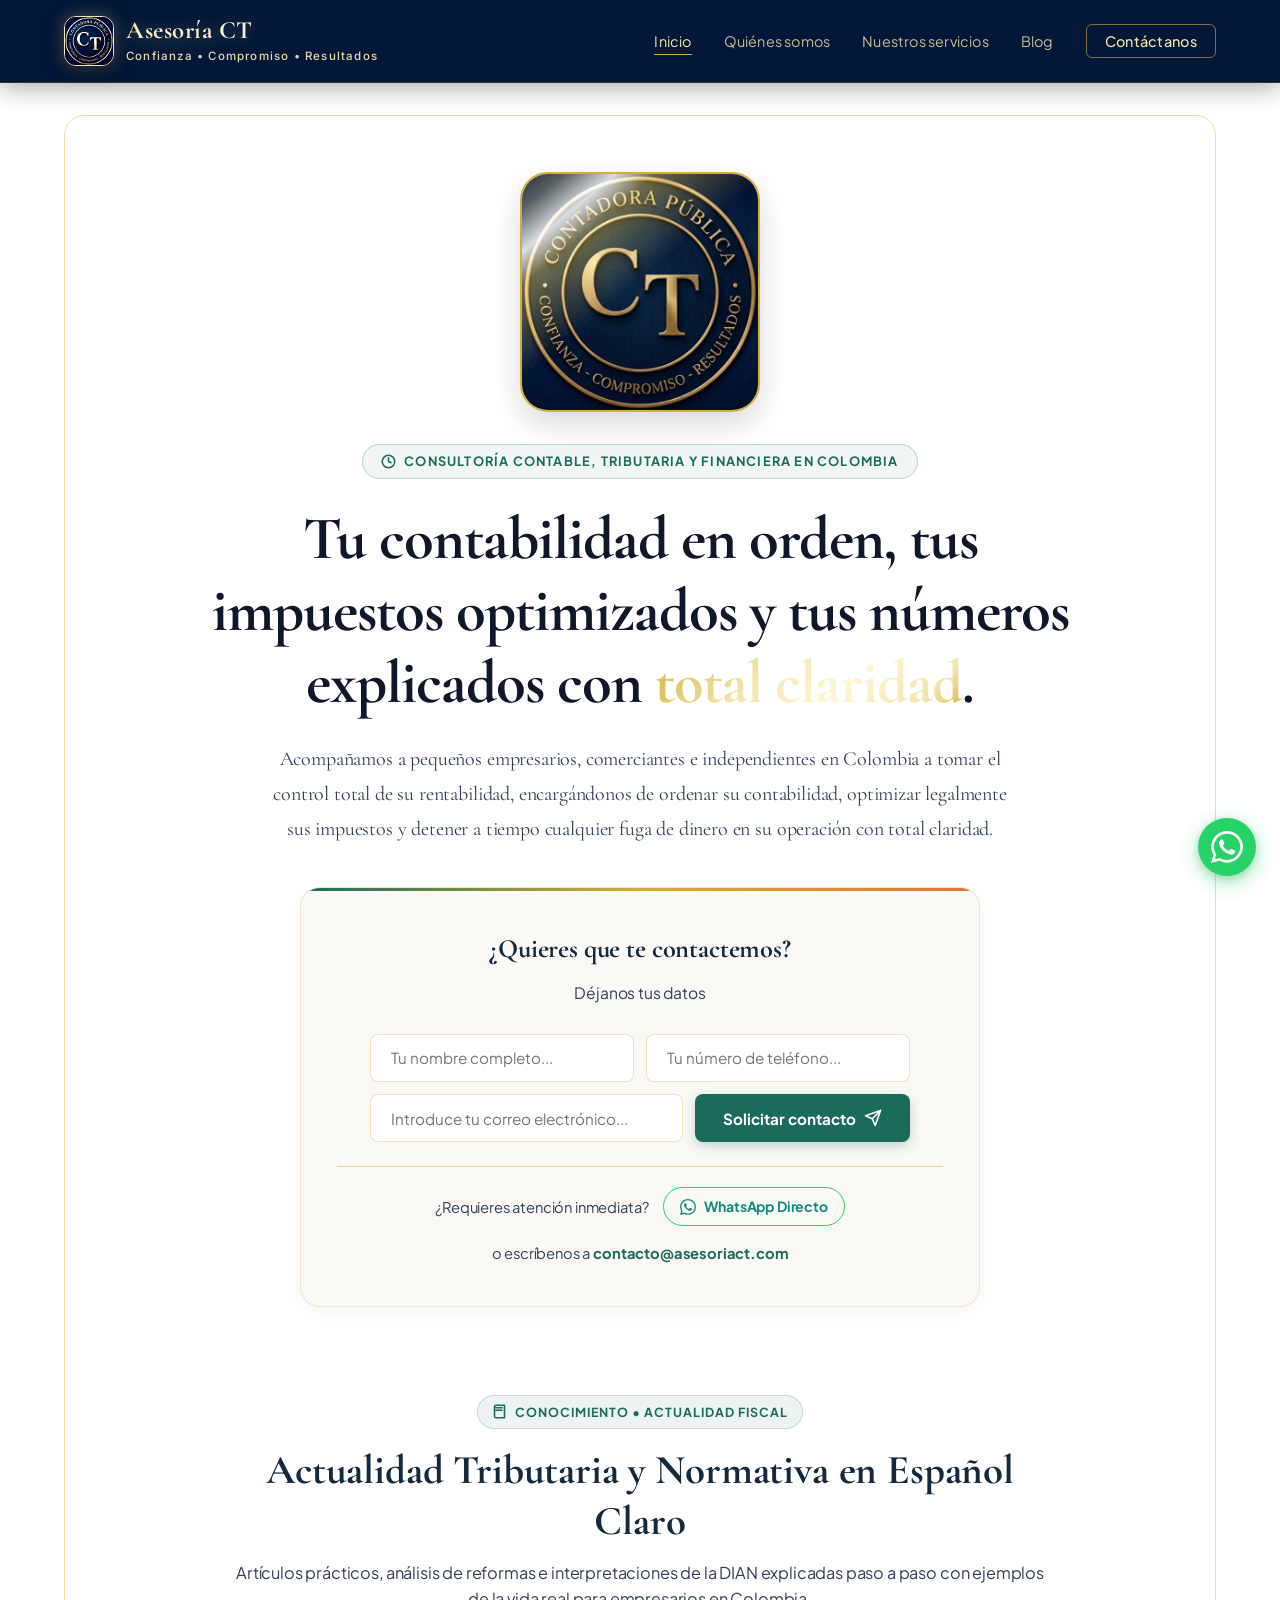
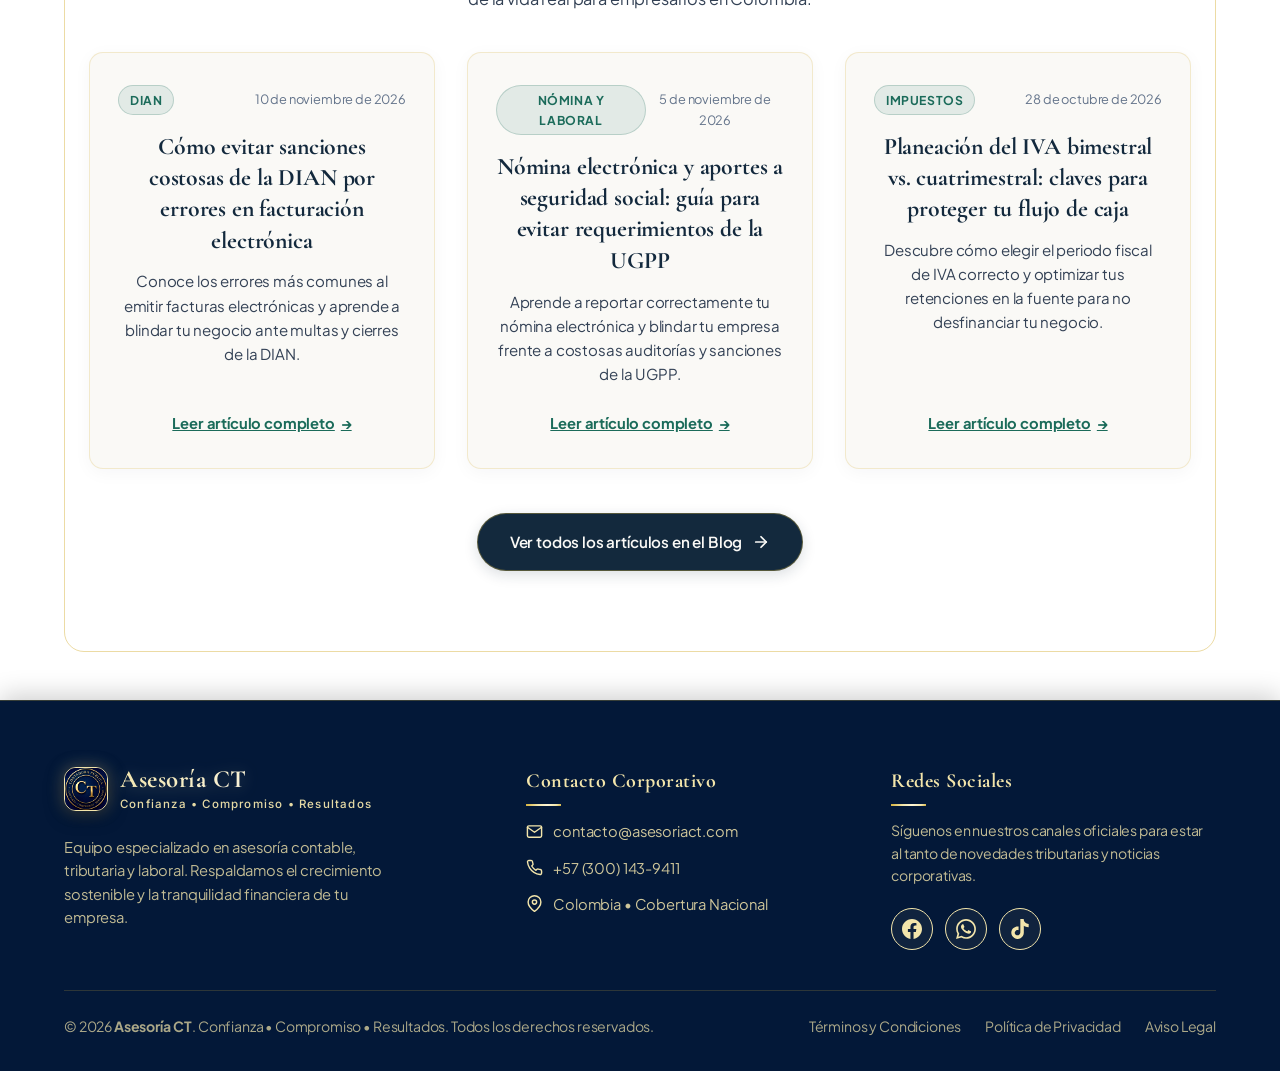
==== commit 5f87334a: "Ajustes finales de lanzamiento: favicon real, logo-ct-social, og:image en todas las paginas, textos " ====
--- a/index.html
+++ b/index.html
@@ -6,7 +6,10 @@
   <title>Firma de Contaduría, Tributación y Auditoría Preventiva en Colombia | Asesoría CT</title>
   <meta name="description" content="Firma de contaduría pública y asesoría tributaria en Colombia. Control de rentabilidad, prevención de fugas de dinero y blindaje ante requerimientos de la DIAN y UGPP.">
   <link rel="canonical" href="https://asesoriact.com/">
-  <link rel="icon" type="image/jpeg" href="imagenes/LOGO CT.jpeg">
+  <link rel="icon" type="image/png" sizes="48x48" href="/favicon.png">
+  <link rel="icon" type="image/png" sizes="192x192" href="/favicon.png">
+  <link rel="apple-touch-icon" sizes="180x180" href="/favicon.png">
+  <link rel="shortcut icon" href="/favicon.png">
 
   <!-- Open Graph / Metaetiquetas para Redes Sociales (WhatsApp, LinkedIn, Facebook) -->
   <meta property="og:type" content="website">
@@ -15,14 +18,14 @@
   <meta property="og:url" content="https://asesoriact.com/">
   <meta property="og:title" content="Firma de Contaduría, Tributación y Auditoría Preventiva en Colombia | Asesoría CT">
   <meta property="og:description" content="Protege la rentabilidad de tu negocio con asesoría contable, planeación tributaria y auditoría preventiva con criterio experto en Colombia.">
-  <meta property="og:image" content="https://asesoriact.com/imagenes/LOGO%20CT.jpeg">
+  <meta property="og:image" content="https://asesoriact.com/imagenes/logo-ct-social.jpg">
   <meta property="og:image:alt" content="Logotipo Oficial Asesoría CT - Confianza, Compromiso, Resultados">
 
   <!-- Twitter Cards -->
   <meta name="twitter:card" content="summary_large_image">
   <meta name="twitter:title" content="Firma de Contaduría, Tributación y Auditoría Preventiva en Colombia | Asesoría CT">
   <meta name="twitter:description" content="Control de rentabilidad, optimización de impuestos y blindaje ante la DIAN para empresarios en Colombia.">
-  <meta name="twitter:image" content="https://asesoriact.com/imagenes/LOGO%20CT.jpeg">
+  <meta name="twitter:image" content="https://asesoriact.com/imagenes/logo-ct-social.jpg">
 
   <!-- Google Fonts: Cormorant Garamond, Inter & Plus Jakarta Sans -->
   <link rel="preconnect" href="https://fonts.googleapis.com">
@@ -41,8 +44,8 @@
     "name": "Asesoría CT",
     "legalName": "Asesoría CT",
     "url": "https://asesoriact.com/",
-    "logo": "https://asesoriact.com/imagenes/LOGO%20CT.jpeg",
-    "image": "https://asesoriact.com/imagenes/LOGO%20CT.jpeg",
+    "logo": "https://asesoriact.com/imagenes/logo-ct-social.jpg",
+    "image": "https://asesoriact.com/imagenes/logo-ct-social.jpg",
     "description": "Firma de consultoría contable, tributaria y laboral en Colombia. Especialistas en contabilidad general, auditoría preventiva, planeación tributaria DIAN, gestión de nómina electrónica y blindaje ante la UGPP.",
     "telephone": "+573001439411",
     "email": "contacto@asesoriact.com",
@@ -214,7 +217,7 @@
               autocomplete="email"
             >
             <button type="submit" class="subscribe-btn">
-              <span>Avisarme</span>
+              <span>Solicitar contacto</span>
               <svg width="18" height="18" viewBox="0 0 24 24" fill="none" stroke="currentColor" stroke-width="2.2" stroke-linecap="round" stroke-linejoin="round">
                 <line x1="22" y1="2" x2="11" y2="13"></line>
                 <polygon points="22 2 15 22 11 13 2 9 22 2"></polygon>
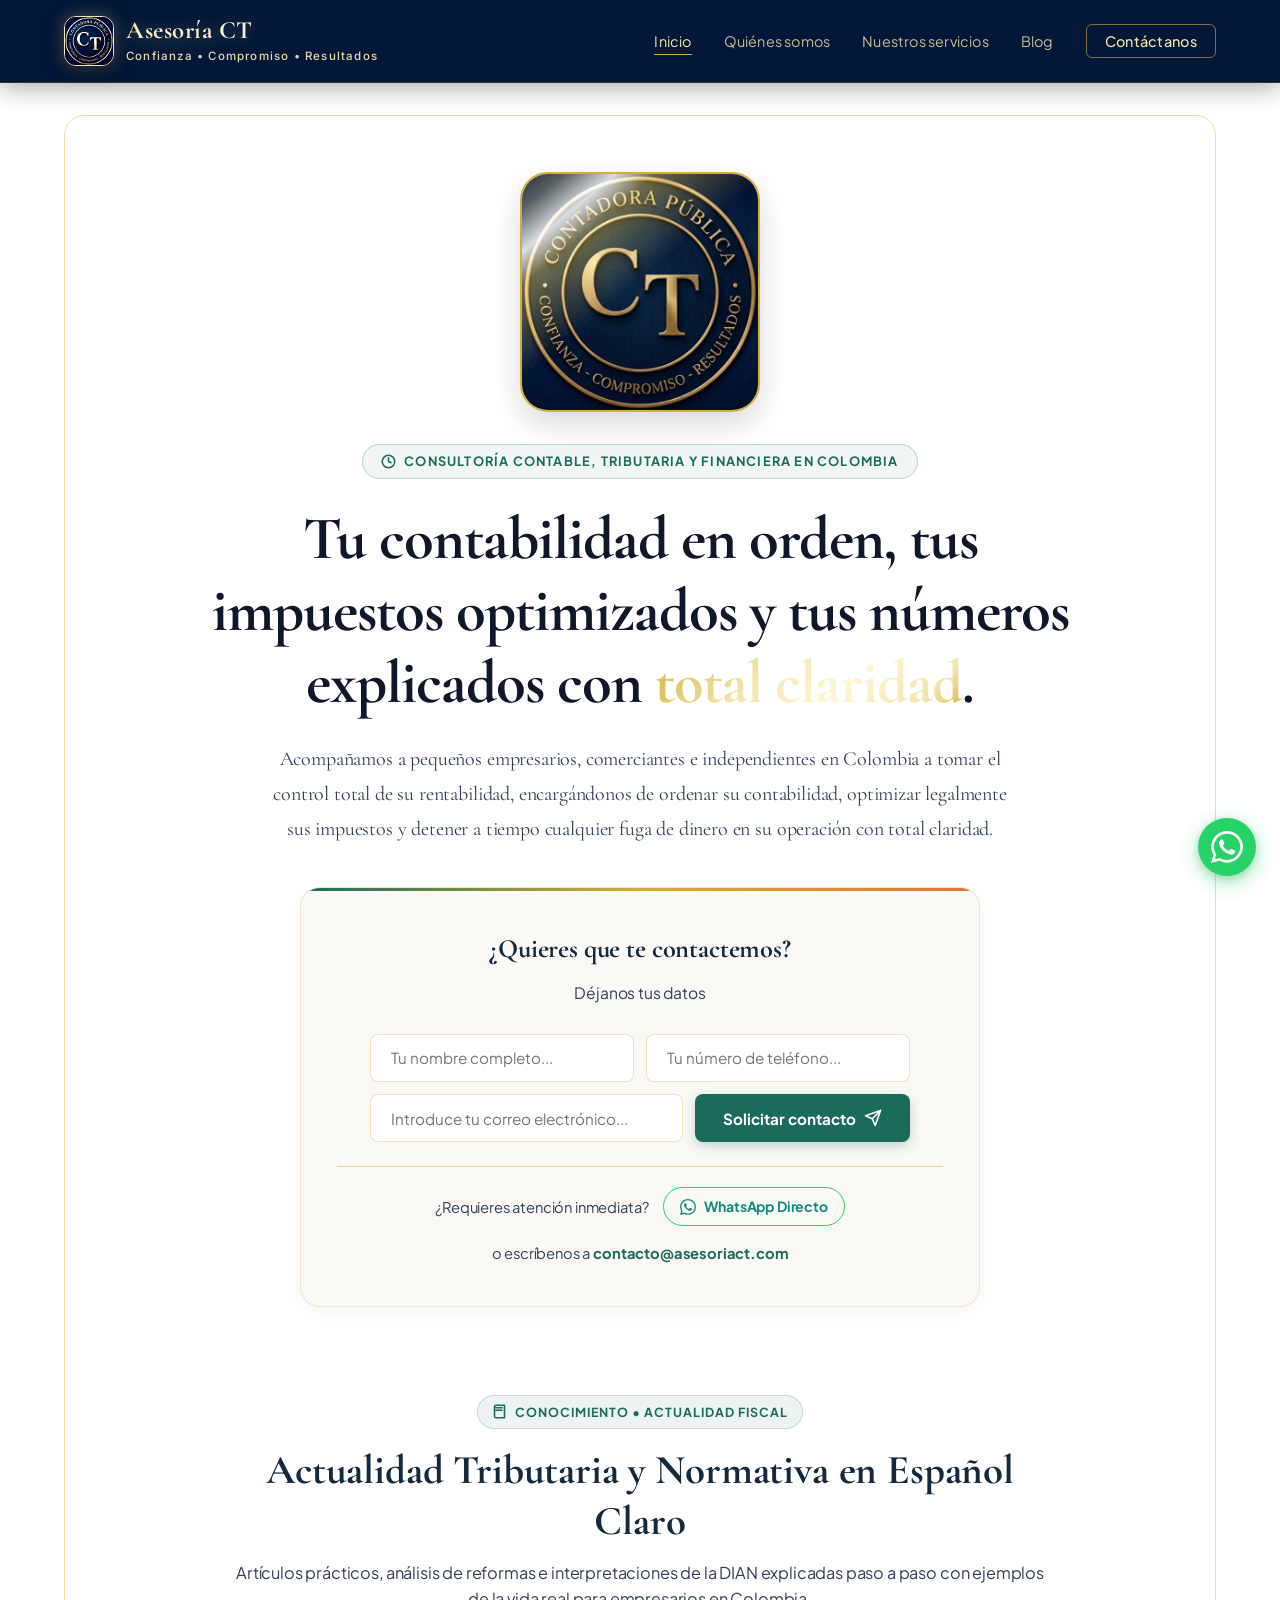
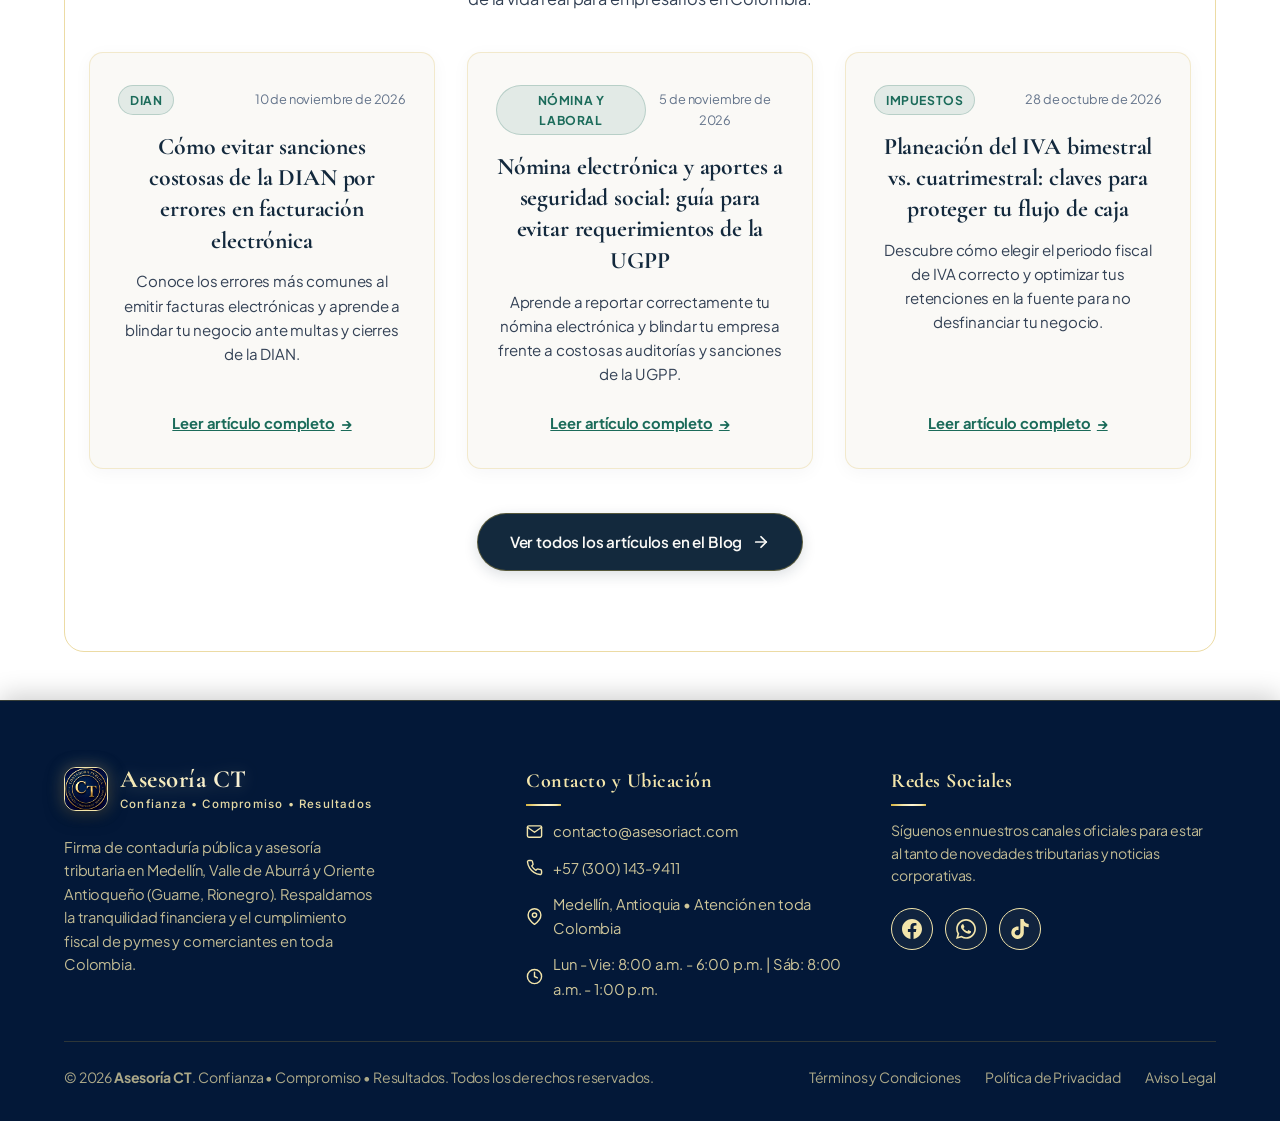
==== commit 708577da: "Update index.html" ====
--- a/index.html
+++ b/index.html
@@ -3,8 +3,8 @@
 <head>
   <meta charset="UTF-8">
   <meta name="viewport" content="width=device-width, initial-scale=1.0">
-  <title>Firma de Contaduría, Tributación y Auditoría Preventiva en Colombia | Asesoría CT</title>
-  <meta name="description" content="Firma de contaduría pública y asesoría tributaria en Colombia. Control de rentabilidad, prevención de fugas de dinero y blindaje ante requerimientos de la DIAN y UGPP.">
+  <title>Contador Público en Medellín y Asesoría Tributaria DIAN | Asesoría CT</title>
+  <meta name="description" content="Contador público en Medellín, Guarne y Rionegro. Asesoría contable, planeación tributaria DIAN, nómina electrónica y blindaje preventivo NIIF y UGPP en Colombia.">
   <link rel="canonical" href="https://asesoriact.com/">
   <link rel="icon" type="image/png" sizes="48x48" href="/favicon.png">
   <link rel="icon" type="image/png" sizes="192x192" href="/favicon.png">
@@ -46,25 +46,59 @@
     "url": "https://asesoriact.com/",
     "logo": "https://asesoriact.com/imagenes/logo-ct-social.jpg",
     "image": "https://asesoriact.com/imagenes/logo-ct-social.jpg",
-    "description": "Firma de consultoría contable, tributaria y laboral en Colombia. Especialistas en contabilidad general, auditoría preventiva, planeación tributaria DIAN, gestión de nómina electrónica y blindaje ante la UGPP.",
+    "description": "Firma de consultoría contable, tributaria y laboral en Medellín, Antioquia y Colombia. Especialistas en contabilidad general NIIF, auditoría preventiva, planeación tributaria DIAN, nómina electrónica y blindaje ante la UGPP.",
     "telephone": "+573001439411",
     "email": "contacto@asesoriact.com",
     "priceRange": "$$",
+    "openingHours": "Mo-Fr 08:00-18:00, Sa 08:00-13:00",
     "address": {
       "@type": "PostalAddress",
       "addressLocality": "Medellín",
       "addressRegion": "Antioquia",
       "addressCountry": "CO"
     },
+    "geo": {
+      "@type": "GeoCoordinates",
+      "latitude": "6.2442",
+      "longitude": "-75.5812"
+    },
     "areaServed": [
+      {
+        "@type": "City",
+        "name": "Medellín"
+      },
+      {
+        "@type": "City",
+        "name": "Guarne"
+      },
+      {
+        "@type": "City",
+        "name": "Rionegro"
+      },
+      {
+        "@type": "AdministrativeArea",
+        "name": "Valle de Aburrá"
+      },
+      {
+        "@type": "AdministrativeArea",
+        "name": "Antioquia"
+      },
       {
         "@type": "Country",
         "name": "Colombia"
-      },
-      {
-        "@type": "City",
-        "name": "Medellín"
       }
+    ],
+    "knowsAbout": [
+      "Contabilidad NIIF",
+      "Declaración de Renta Personas Jurídicas y Naturales",
+      "Impuestos DIAN",
+      "Planeación Tributaria",
+      "Nómina Electrónica",
+      "Auditoría UGPP y Aportes a Seguridad Social",
+      "Facturación Electrónica DIAN",
+      "IVA Bimestral y Cuatrimestral",
+      "Retención en la Fuente",
+      "Impuesto de Industria y Comercio ICA"
     ],
     "hasOfferCatalog": {
       "@type": "OfferCatalog",
@@ -74,8 +108,8 @@
           "@type": "Offer",
           "itemOffered": {
             "@type": "Service",
-            "name": "Contabilidad Integral y Estados Financieros",
-            "description": "Registro contable bajo NIIF, conciliaciones bancarias y estados financieros para toma de decisiones."
+            "name": "Contabilidad Integral y Estados Financieros NIIF",
+            "description": "Registro contable bajo NIIF, conciliaciones bancarias y estados financieros para toma de decisiones y control de rentabilidad."
           }
         },
         {
@@ -83,7 +117,7 @@
           "itemOffered": {
             "@type": "Service",
             "name": "Auditoría Preventiva y Cumplimiento",
-            "description": "Detección temprana de fugas de dinero, inconsistencias contables y blindaje fiscal."
+            "description": "Detección temprana de fugas de dinero, inconsistencias contables y blindaje fiscal contra requerimientos DIAN y UGPP."
           }
         },
         {
@@ -91,7 +125,7 @@
           "itemOffered": {
             "@type": "Service",
             "name": "Planeación Tributaria y Declaraciones DIAN",
-            "description": "Optimización legal de carga tributaria (IVA, Renta, Retención en la Fuente, ICA)."
+            "description": "Optimización legal de carga tributaria (IVA, Renta, Retención en la Fuente, ICA) con cumplimiento normativo estricto."
           }
         },
         {
@@ -99,14 +133,14 @@
           "itemOffered": {
             "@type": "Service",
             "name": "Gestión de Nómina Electrónica y Seguridad Social (UGPP)",
-            "description": "Liquidación de nómina, planillas PILA y prevención de sanciones de la UGPP."
+            "description": "Liquidación de nómina, planillas PILA, contratos y prevención de sanciones de la UGPP."
           }
         }
       ]
     },
     "sameAs": [
       "https://www.facebook.com/share/19hcn5nRDJ/",
-      "https://www.tiktok.com/@ctasesoria"
+      "https://www.tiktok.com/@asesoriact?_r=1&_t=ZS-9BUUQ9pC63I"
     ]
   }
   </script>
@@ -150,7 +184,7 @@
           <div class="corporate-logo-frame" title="Asesoría CT">
             <img 
               src="imagenes/LOGO CT.jpeg" 
-              alt="Logotipo Asesoría CT" 
+              alt="Asesoría CT - Firma de Contaduría Pública y Asesoría Tributaria en Medellín" 
               class="corporate-logo-img"
               width="240"
               height="240"
@@ -228,7 +262,7 @@
 
         <div class="contact-urgency">
           <span>¿Requieres atención inmediata?</span>
-          <a href="https://wa.me/573001439411?text=Hola%2C%20quisiera%20recibir%20asesor%C3%ADa%20contable%20y%20tributaria." target="_blank" rel="noopener noreferrer" class="whatsapp-btn">
+          <a href="https://wa.me/573001439411?text=Hola%2C%20quisiera%20recibir%20asesor%C3%ADa%20contable%20y%20tributaria." target="_blank" rel="noopener noreferrer" class="whatsapp-btn" aria-label="Escríbenos directamente por WhatsApp para asesoría contable">
             <svg width="16" height="16" viewBox="0 0 24 24" fill="currentColor">
               <path d="M.057 24l1.687-6.163c-1.041-1.804-1.588-3.849-1.587-5.946.003-6.556 5.338-11.891 11.893-11.891 3.181.001 6.167 1.24 8.413 3.488 2.245 2.248 3.481 5.236 3.48 8.414-.003 6.557-5.338 11.892-11.893 11.892-1.99-.001-3.951-.5-5.688-1.448l-6.305 1.654zm6.597-3.807c1.676.995 3.276 1.591 5.392 1.592 5.448 0 9.886-4.434 9.889-9.885.002-5.462-4.415-9.89-9.881-9.892-5.452 0-9.887 4.434-9.889 9.884-.001 2.225.651 3.891 1.746 5.634l-.999 3.648 3.742-.981zm11.387-5.464c-.074-.124-.272-.198-.57-.347-.297-.149-1.758-.868-2.031-.967-.272-.099-.47-.149-.669.149-.198.297-.768.967-.941 1.165-.173.198-.347.223-.644.074-.297-.149-1.255-.462-2.39-1.475-.883-.788-1.48-1.761-1.653-2.059-.173-.297-.018-.458.13-.606.134-.133.297-.347.446-.521.151-.172.2-.296.3-.495.099-.198.05-.372-.025-.521-.075-.148-.669-1.611-.916-2.206-.242-.579-.487-.501-.669-.51l-.57-.01c-.198 0-.52.074-.792.372s-1.04 1.016-1.04 2.479 1.065 2.876 1.213 3.074c.149.198 2.095 3.2 5.076 4.487.709.306 1.263.489 1.694.626.712.226 1.36.194 1.872.118.571-.085 1.758-.719 2.006-1.413.248-.695.248-1.29.173-1.414z"/>
             </svg>
@@ -283,12 +317,12 @@
             </div>
           </a>
           <p class="footer-desc">
-            Equipo especializado en asesoría contable, tributaria y laboral. Respaldamos el crecimiento sostenible y la tranquilidad financiera de tu empresa.
+            Firma de contaduría pública y asesoría tributaria en Medellín, Valle de Aburrá y Oriente Antioqueño (Guarne, Rionegro). Respaldamos la tranquilidad financiera y el cumplimiento fiscal de pymes y comerciantes en toda Colombia.
           </p>
         </div>
 
         <div class="footer-col">
-          <h4 class="footer-col-title">Contacto Corporativo</h4>
+          <h4 class="footer-col-title">Contacto y Ubicación</h4>
           <ul class="footer-contact-list">
             <li class="footer-contact-item">
               <svg width="17" height="17" viewBox="0 0 24 24" fill="none" stroke="currentColor" stroke-width="2" stroke-linecap="round" stroke-linejoin="round">
@@ -301,14 +335,21 @@
               <svg width="17" height="17" viewBox="0 0 24 24" fill="none" stroke="currentColor" stroke-width="2" stroke-linecap="round" stroke-linejoin="round">
                 <path d="M22 16.92v3a2 2 0 0 1-2.18 2 19.79 19.79 0 0 1-8.63-3.07 19.5 19.5 0 0 1-6-6 19.79 19.79 0 0 1-3.07-8.67A2 2 0 0 1 4.11 2h3a2 2 0 0 1 2 1.72 12.84 12.84 0 0 0 .7 2.81 2 2 0 0 1-.45 2.11L8.09 9.91a16 16 0 0 0 6 6l1.27-1.27a2 2 0 0 1 2.11-.45 12.84 12.84 0 0 0 2.81.7A2 2 0 0 1 22 16.92z"></path>
               </svg>
-              <a href="https://wa.me/573001439411" target="_blank" rel="noopener noreferrer">+57 (300) 143-9411</a>
+              <a href="https://wa.me/573001439411" target="_blank" rel="noopener noreferrer" aria-label="Llámanos o escríbenos al +57 300 143 9411">+57 (300) 143-9411</a>
             </li>
             <li class="footer-contact-item">
               <svg width="17" height="17" viewBox="0 0 24 24" fill="none" stroke="currentColor" stroke-width="2" stroke-linecap="round" stroke-linejoin="round">
                 <path d="M21 10c0 7-9 13-9 13s-9-6-9-13a9 9 0 0 1 18 0z"></path>
                 <circle cx="12" cy="10" r="3"></circle>
               </svg>
-              <span>Colombia &bull; Cobertura Nacional</span>
+              <span>Medellín, Antioquia &bull; Atención en toda Colombia</span>
+            </li>
+            <li class="footer-contact-item">
+              <svg width="17" height="17" viewBox="0 0 24 24" fill="none" stroke="currentColor" stroke-width="2" stroke-linecap="round" stroke-linejoin="round">
+                <circle cx="12" cy="12" r="10"></circle>
+                <polyline points="12 6 12 12 16 14"></polyline>
+              </svg>
+              <span>Lun - Vie: 8:00 a.m. - 6:00 p.m. | Sáb: 8:00 a.m. - 1:00 p.m.</span>
             </li>
           </ul>
         </div>
@@ -329,7 +370,7 @@
                 <path d="M.057 24l1.687-6.163c-1.041-1.804-1.588-3.849-1.587-5.946.003-6.556 5.338-11.891 11.893-11.891 3.181.001 6.167 1.24 8.413 3.488 2.245 2.248 3.481 5.236 3.48 8.414-.003 6.557-5.338 11.892-11.893 11.892-1.99-.001-3.951-.5-5.688-1.448l-6.305 1.654zm6.597-3.807c1.676.995 3.276 1.591 5.392 1.592 5.448 0 9.886-4.434 9.889-9.885.002-5.462-4.415-9.89-9.881-9.892-5.452 0-9.887 4.434-9.889 9.884-.001 2.225.651 3.891 1.746 5.634l-.999 3.648 3.742-.981zm11.387-5.464c-.074-.124-.272-.198-.57-.347-.297-.149-1.758-.868-2.031-.967-.272-.099-.47-.149-.669.149-.198.297-.768.967-.941 1.165-.173.198-.347.223-.644.074-.297-.149-1.255-.462-2.39-1.475-.883-.788-1.48-1.761-1.653-2.059-.173-.297-.018-.458.13-.606.134-.133.297-.347.446-.521.151-.172.2-.296.3-.495.099-.198.05-.372-.025-.521-.075-.148-.669-1.611-.916-2.206-.242-.579-.487-.501-.669-.51l-.57-.01c-.198 0-.52.074-.792.372s-1.04 1.016-1.04 2.479 1.065 2.876 1.213 3.074c.149.198 2.095 3.2 5.076 4.487.709.306 1.263.489 1.694.626.712.226 1.36.194 1.872.118.571-.085 1.758-.719 2.006-1.413.248-.695.248-1.29.173-1.414z"/>
               </svg>
             </a>
-            <a href="https://www.tiktok.com/@ctasesoria?_r=1&_t=ZS-9BO9kj3lKJJ" target="_blank" rel="noopener noreferrer" class="social-btn" title="TikTok Asesoría CT" aria-label="TikTok">
+            <a href="https://www.tiktok.com/@asesoriact?_r=1&_t=ZS-9BUUQ9pC63I" target="_blank" rel="noopener noreferrer" class="social-btn" title="TikTok Asesoría CT" aria-label="TikTok">
               <svg viewBox="0 0 24 24">
                 <path d="M12.525.02c1.31-.02 2.61-.01 3.91-.02.08 1.53.63 3.09 1.75 4.17 1.12 1.11 2.7 1.62 4.24 1.79v4.03c-1.44-.05-2.89-.35-4.2-.97-.57-.26-1.1-.59-1.62-1.01-.01 2.92.01 5.84-.02 8.75-.08 1.4-.54 2.79-1.35 3.94-1.31 1.92-3.58 3.17-5.91 3.21-1.43.08-2.86-.31-4.08-1.03-2.02-1.19-3.44-3.37-3.65-5.71-.02-.5-.03-1-.01-1.49.18-1.9 1.12-3.72 2.58-4.96 1.66-1.44 3.98-2.13 6.15-1.72.02 1.48-.04 2.96-.04 4.44-.99-.32-2.15-.23-3.02.37-.63.41-1.11 1.04-1.36 1.75-.21.51-.24 1.07-.14 1.61.24 1.16 1.18 2.09 2.35 2.33.71.16 1.46.12 2.14-.14.77-.28 1.41-.89 1.74-1.64.31-.7.42-1.47.41-2.23.03-5.26.01-10.52.02-15.78z"/>
               </svg>
@@ -365,7 +406,7 @@
     </svg>
     <div>
       <strong style="color: var(--gold-deep);" id="toastTitle">¡Gracias!</strong>
-      <p style="font-size: 0.82rem; color: var(--text-secondary); margin: 0;" id="toastMessage">Te avisaremos el día del lanzamiento.</p>
+      <p style="font-size: 0.82rem; color: var(--text-secondary); margin: 0;" id="toastMessage">Hemos recibido tus datos. Nuestro equipo se comunicará contigo muy pronto.</p>
     </div>
   </div>
 
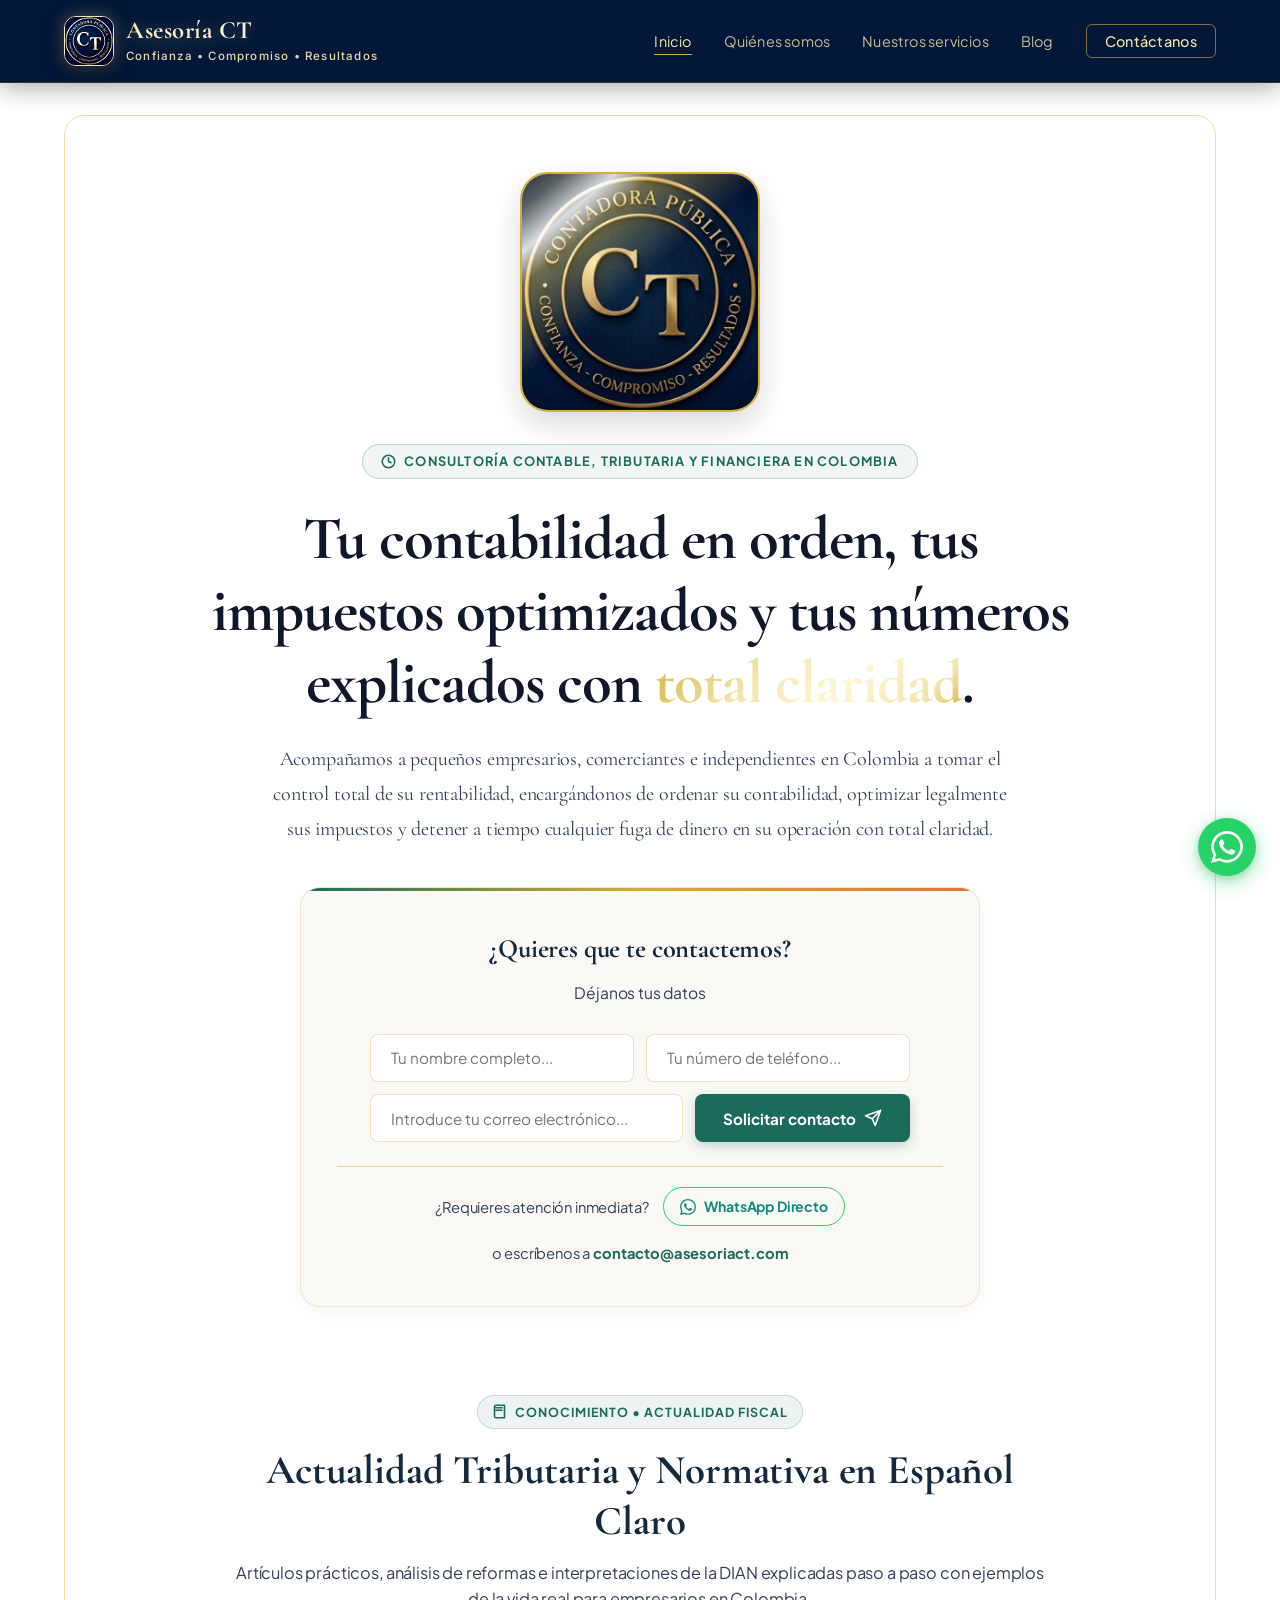
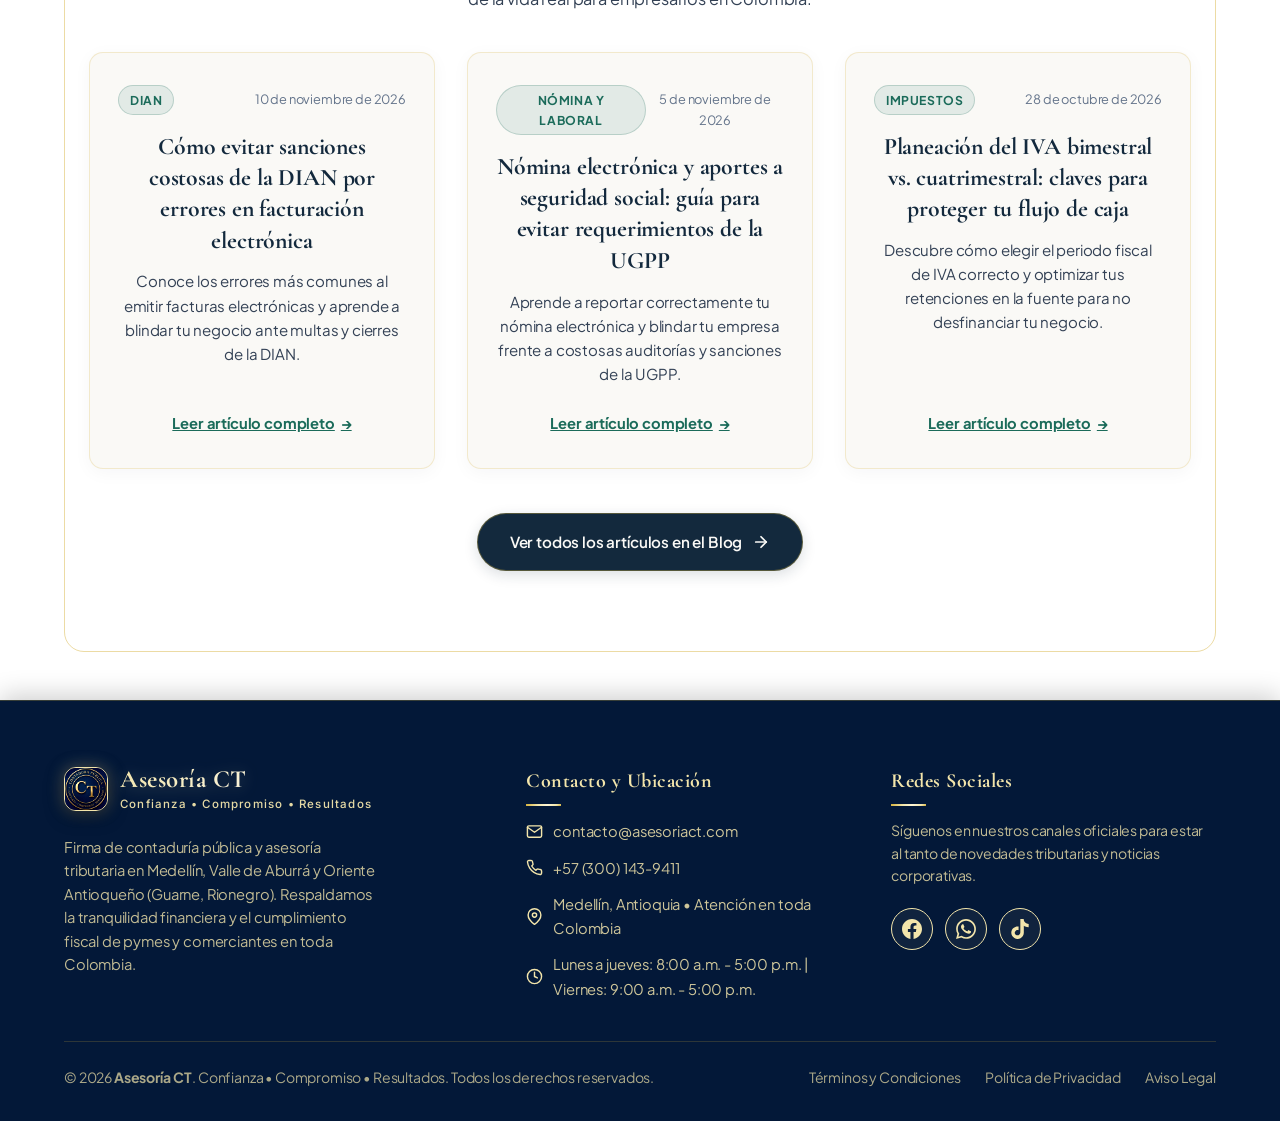
==== commit 35dda1b8: "Actualizar horarios de atencion segun Google Business Profile y Schema.org" ====
--- a/index.html
+++ b/index.html
@@ -50,7 +50,10 @@
     "telephone": "+573001439411",
     "email": "contacto@asesoriact.com",
     "priceRange": "$$",
-    "openingHours": "Mo-Fr 08:00-18:00, Sa 08:00-13:00",
+    "openingHours": [
+      "Mo-Th 08:00-17:00",
+      "Fr 09:00-17:00"
+    ],
     "address": {
       "@type": "PostalAddress",
       "addressLocality": "Medellín",
@@ -349,7 +352,7 @@
                 <circle cx="12" cy="12" r="10"></circle>
                 <polyline points="12 6 12 12 16 14"></polyline>
               </svg>
-              <span>Lun - Vie: 8:00 a.m. - 6:00 p.m. | Sáb: 8:00 a.m. - 1:00 p.m.</span>
+              <span>Lunes a jueves: 8:00 a.m. - 5:00 p.m. | Viernes: 9:00 a.m. - 5:00 p.m.</span>
             </li>
           </ul>
         </div>
